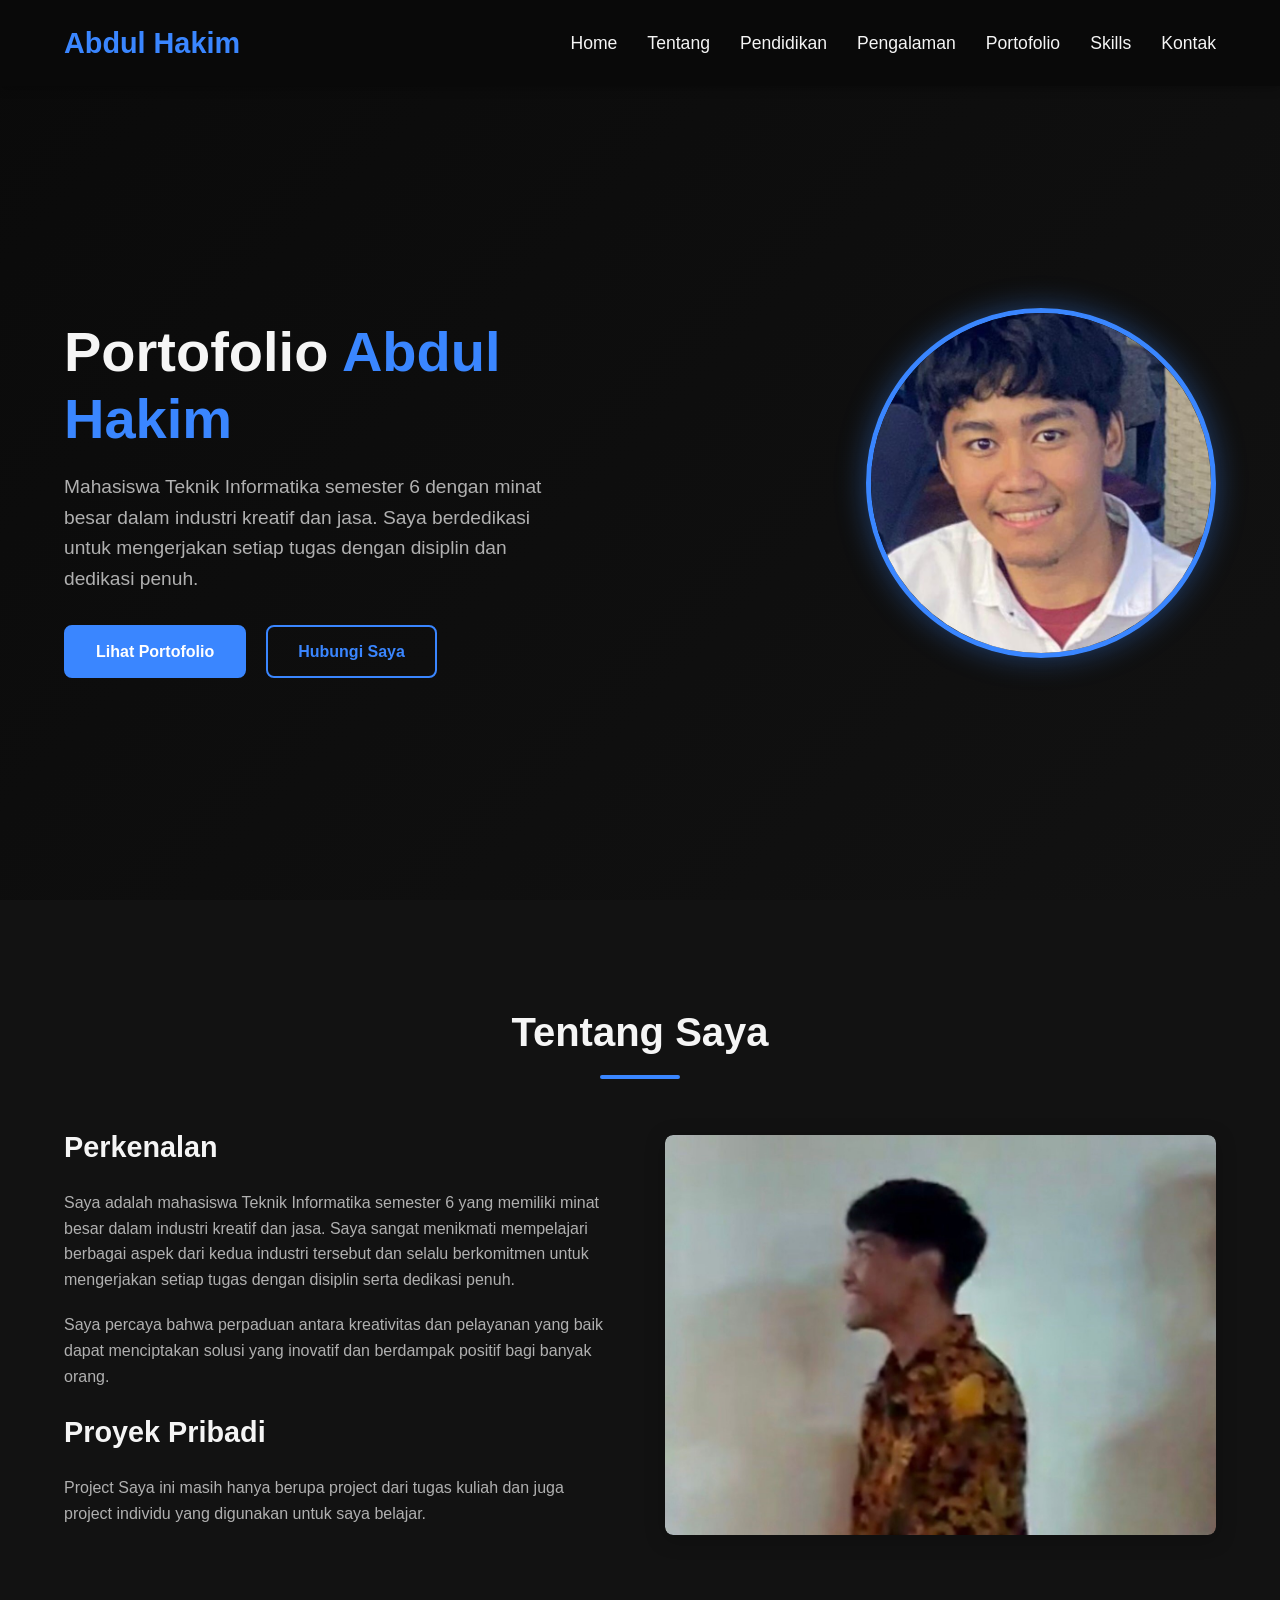
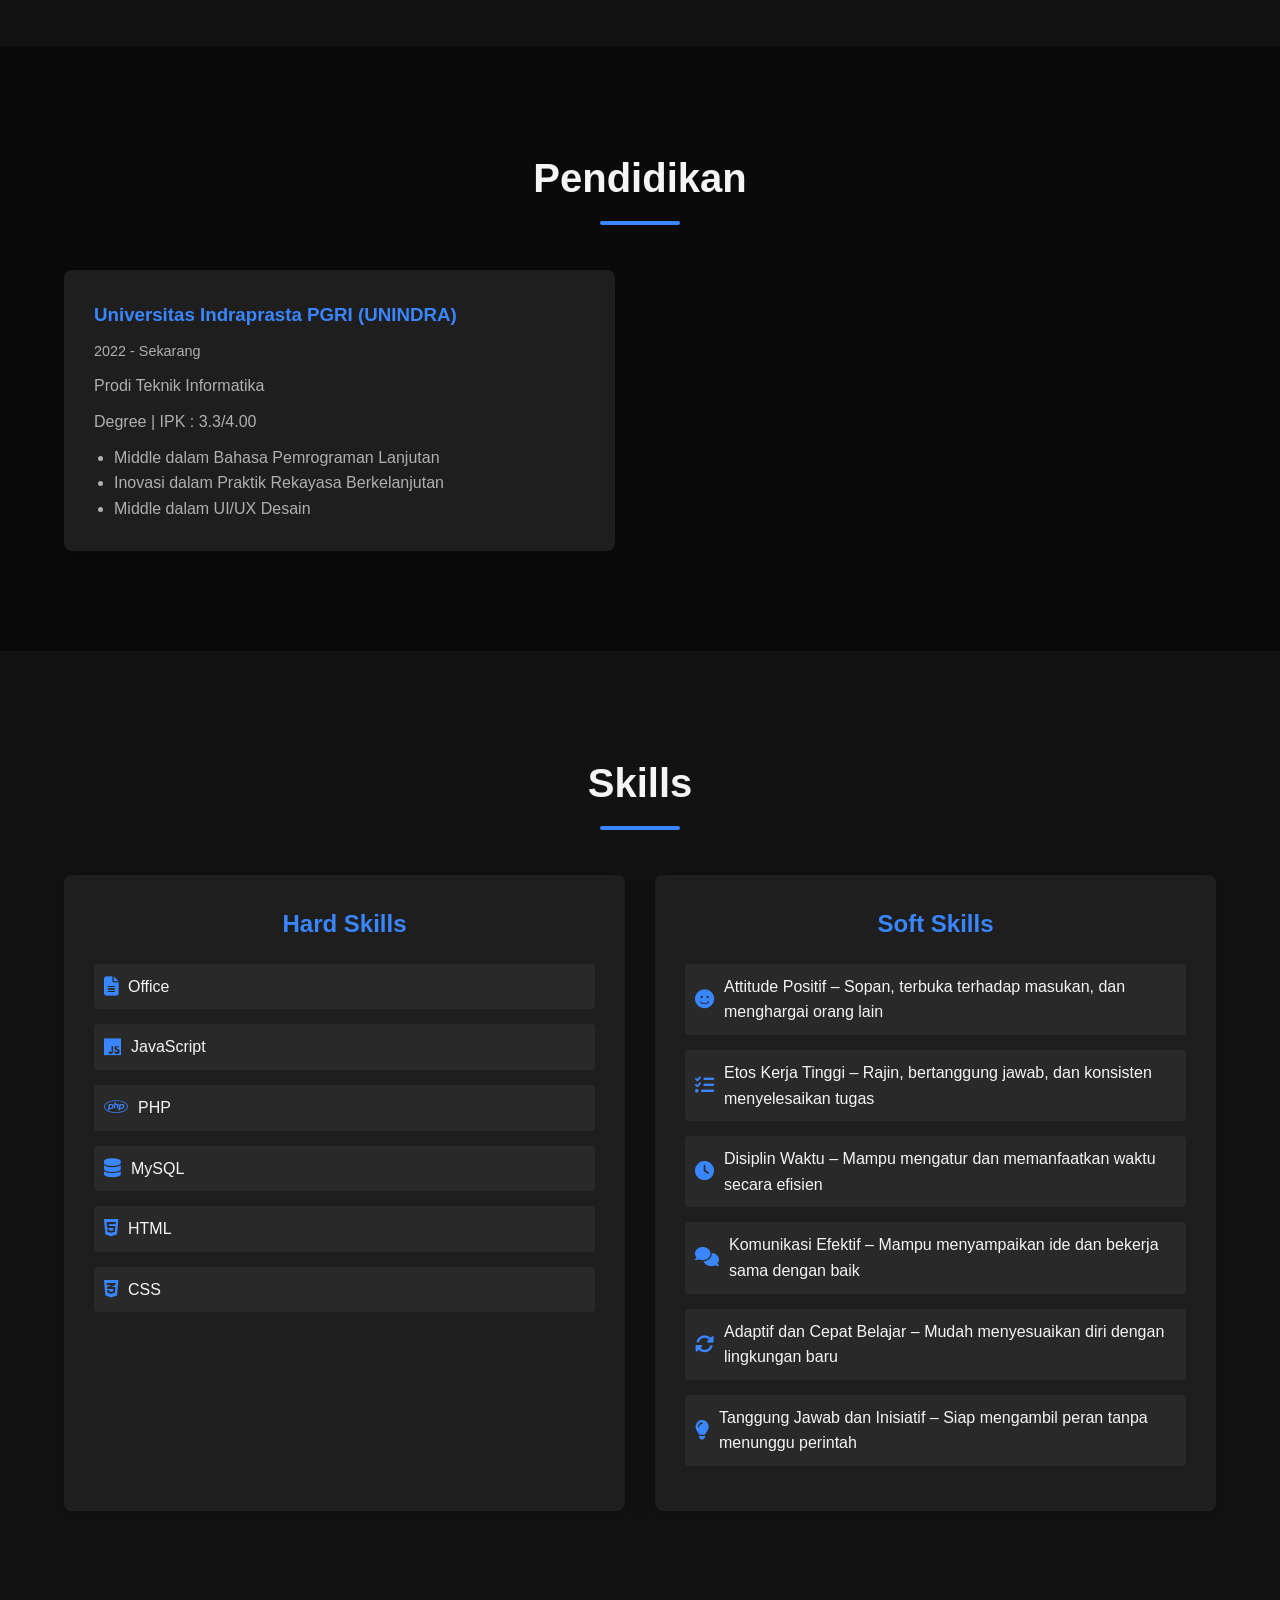
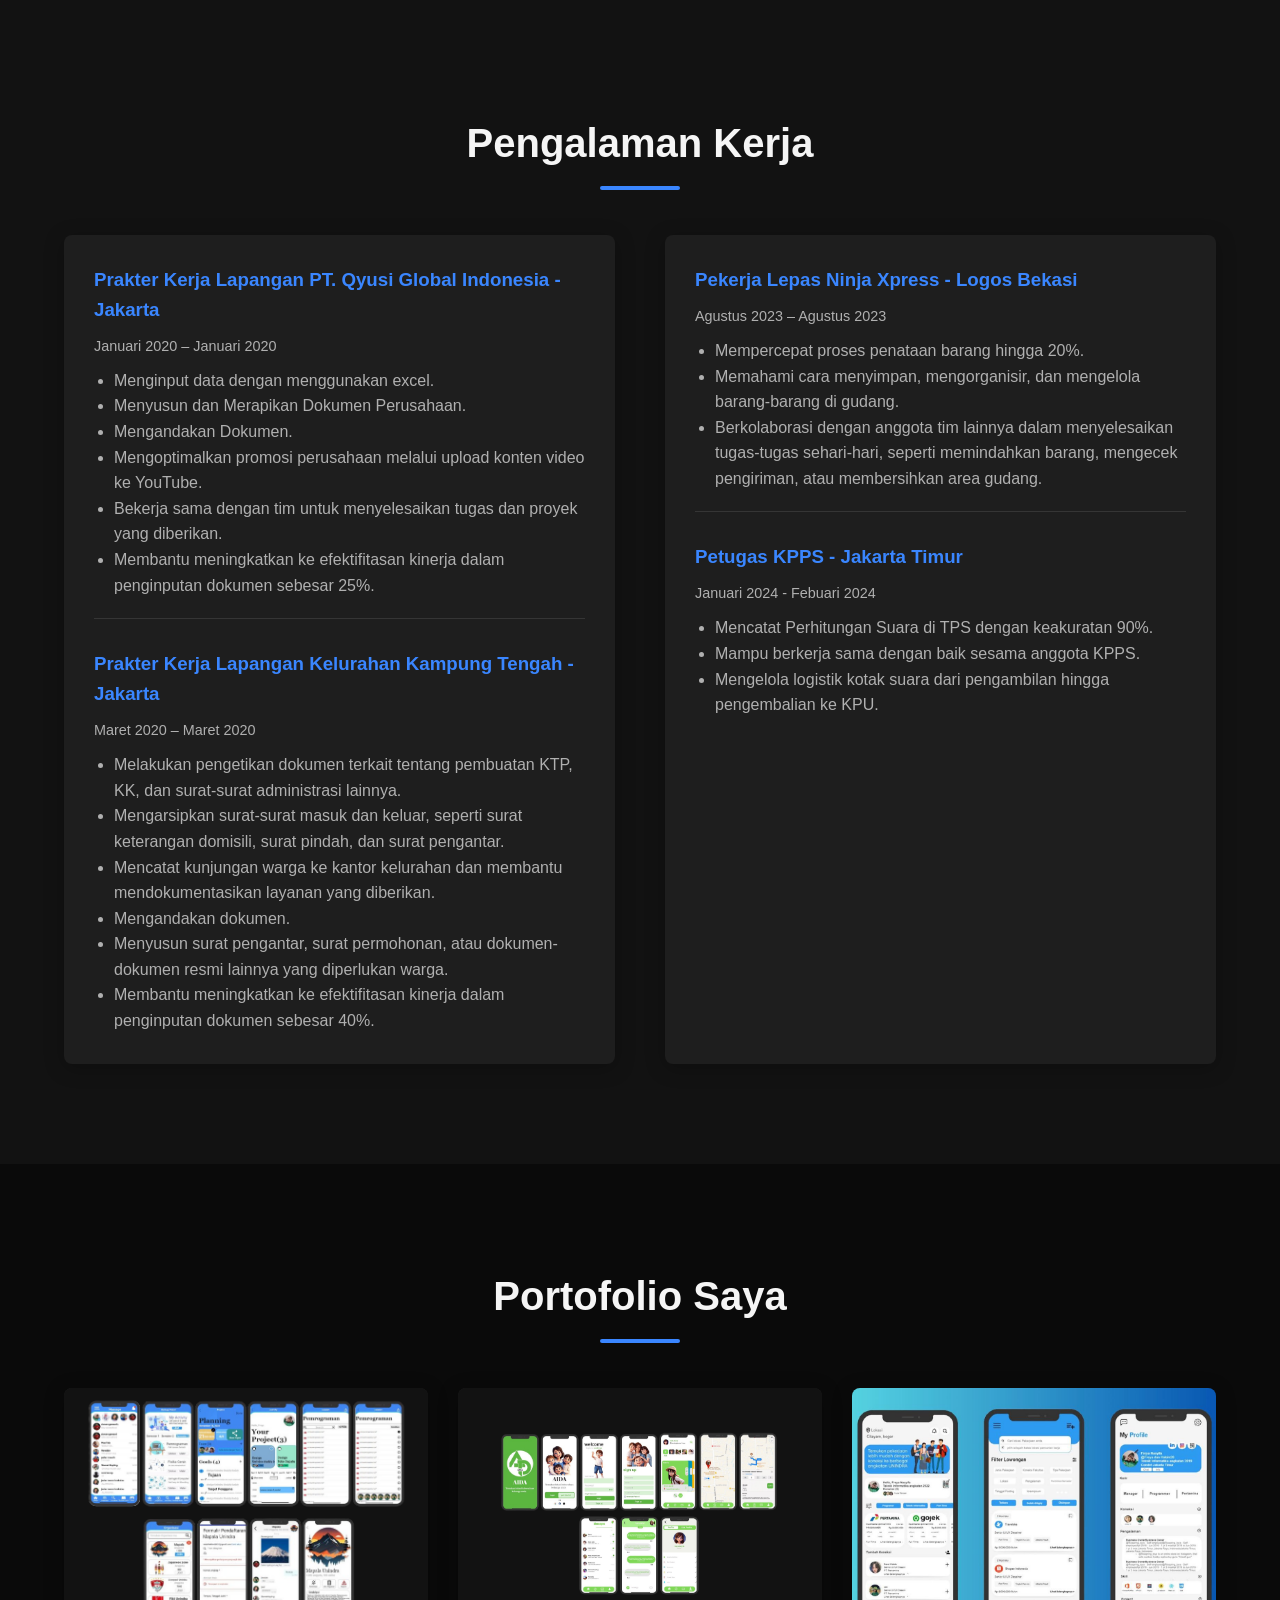
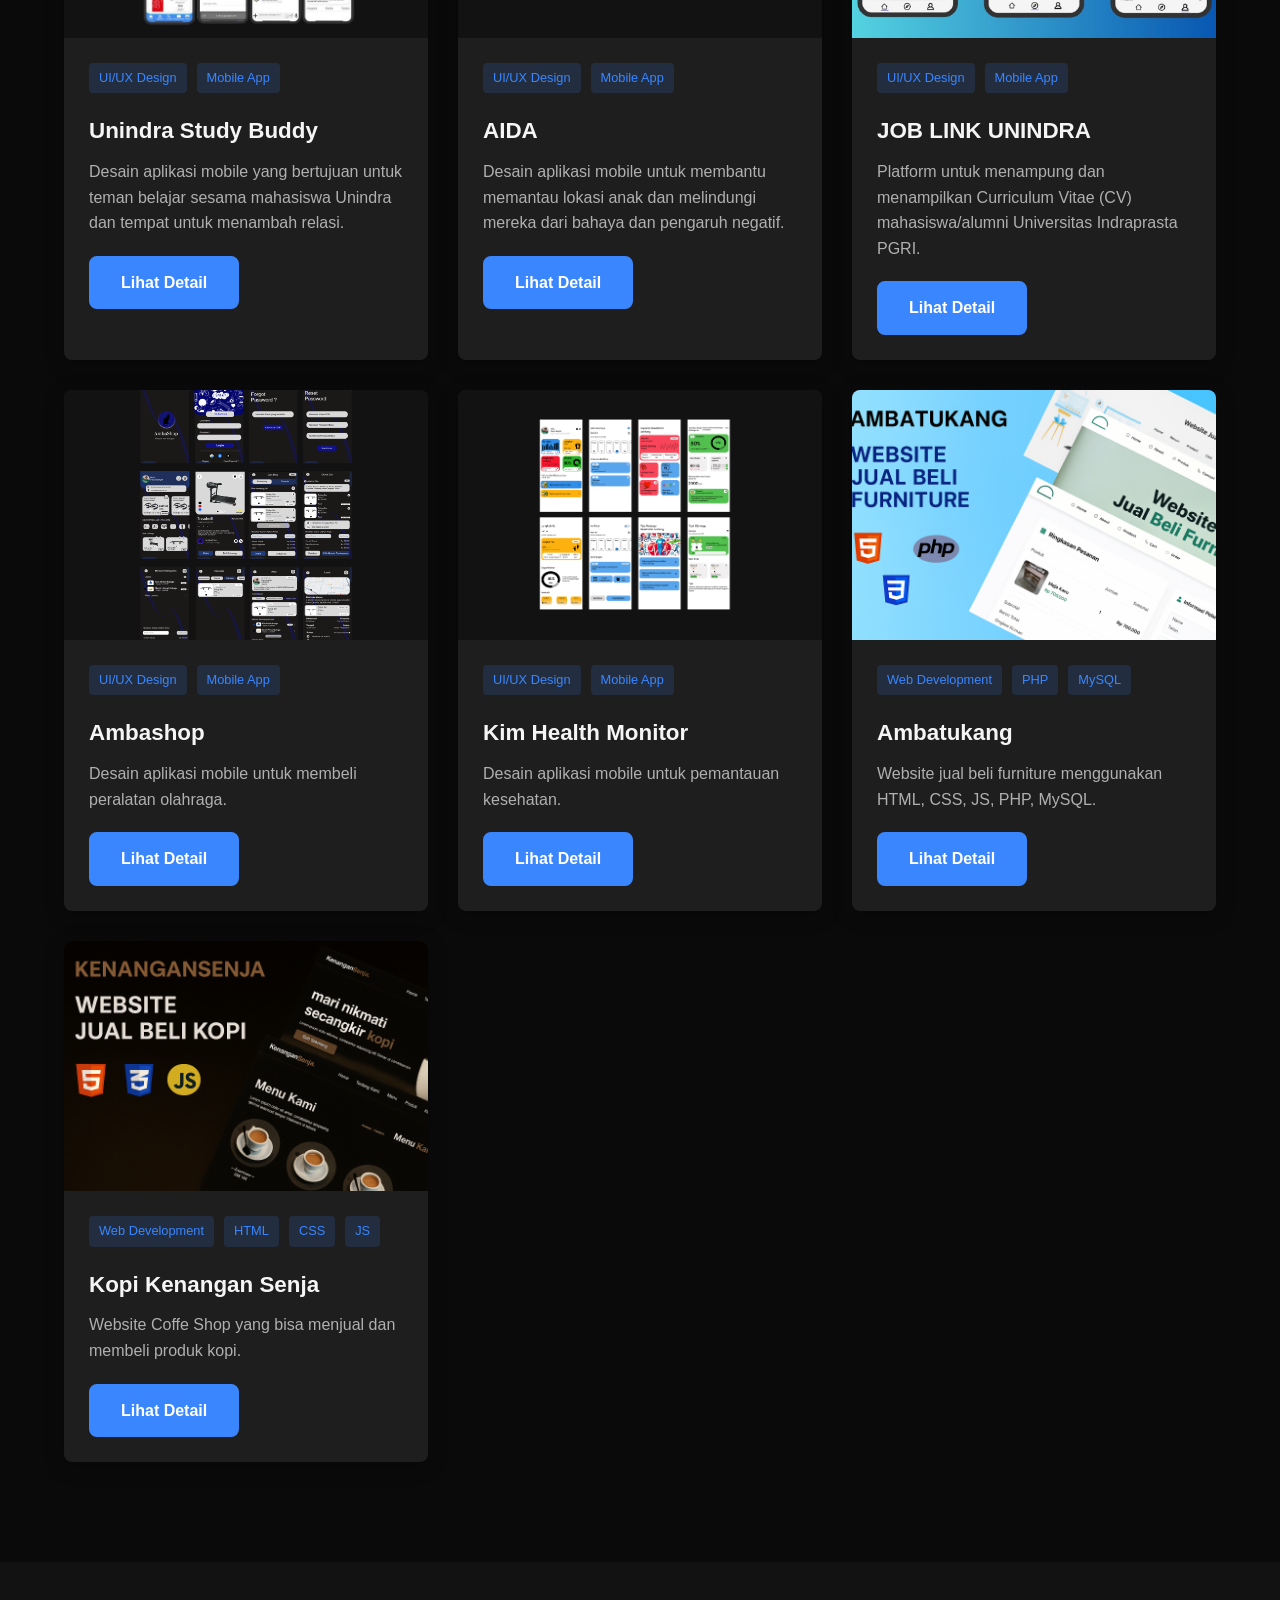
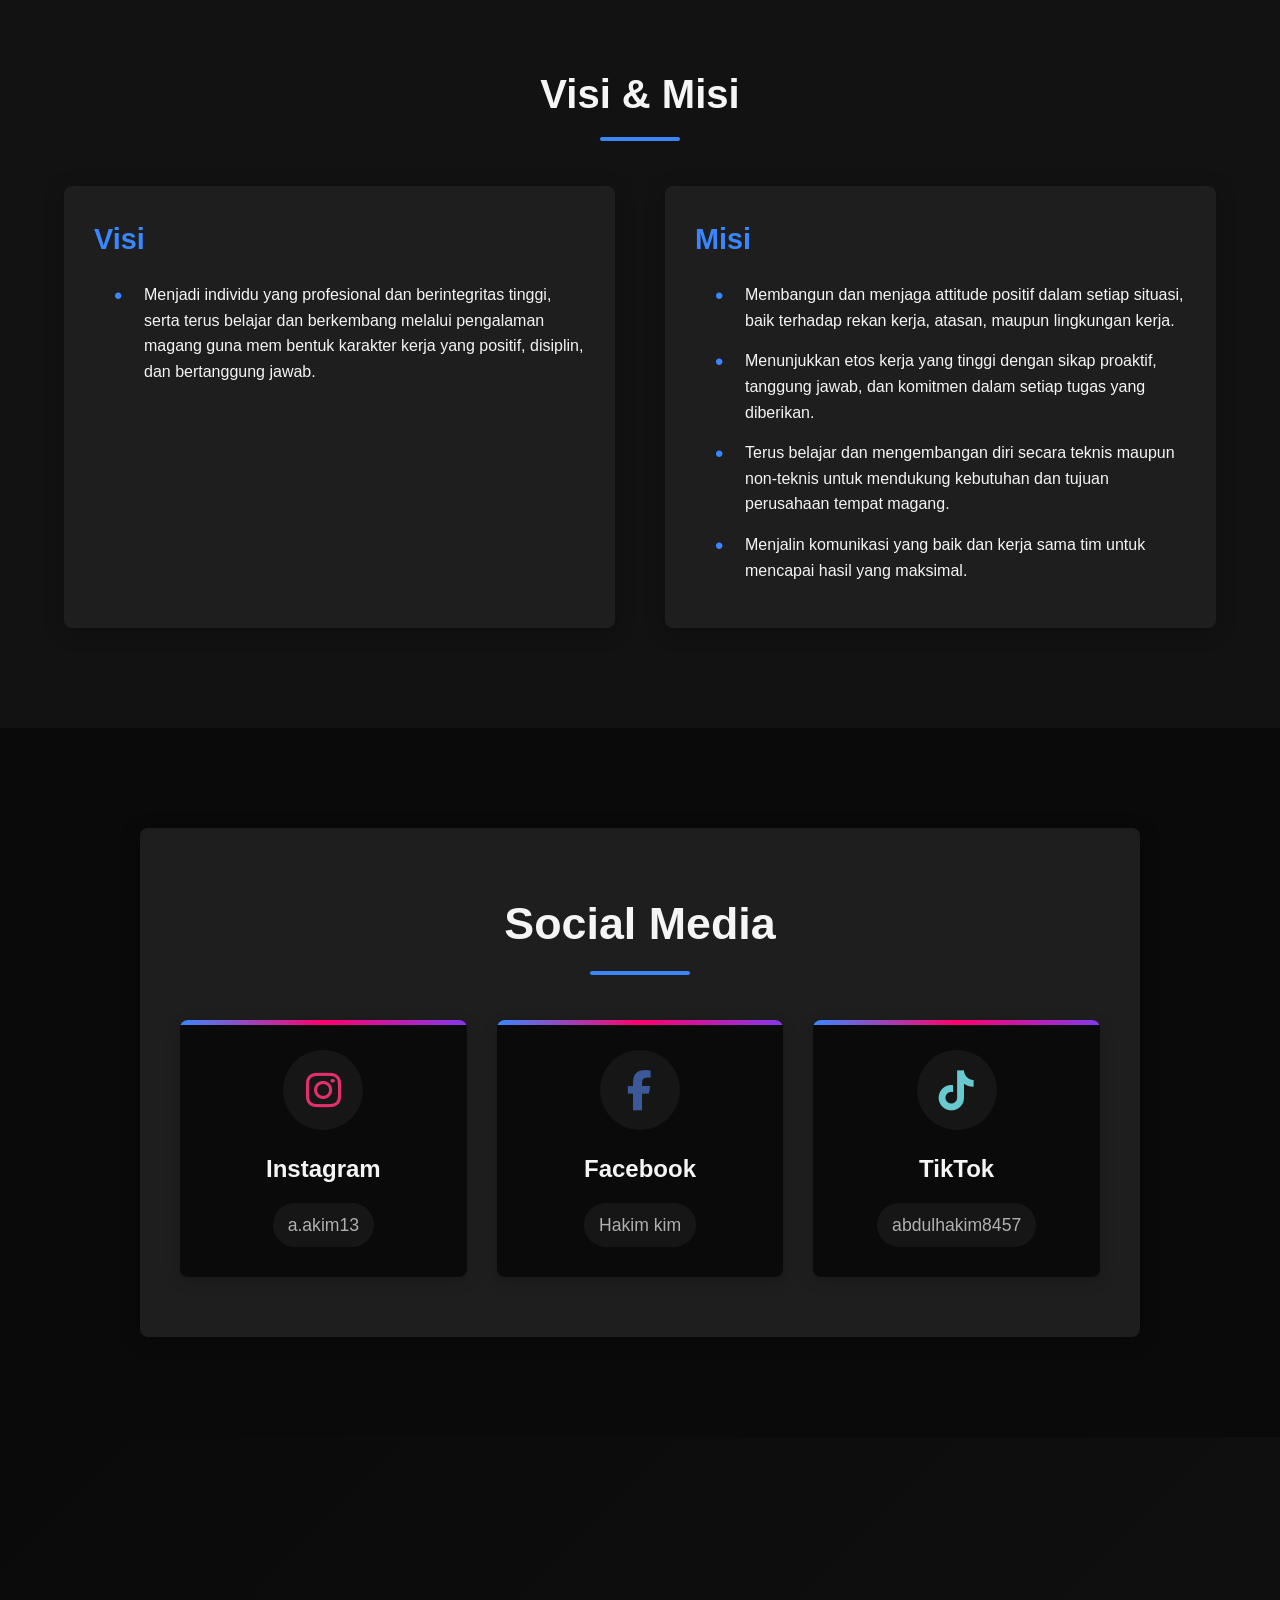
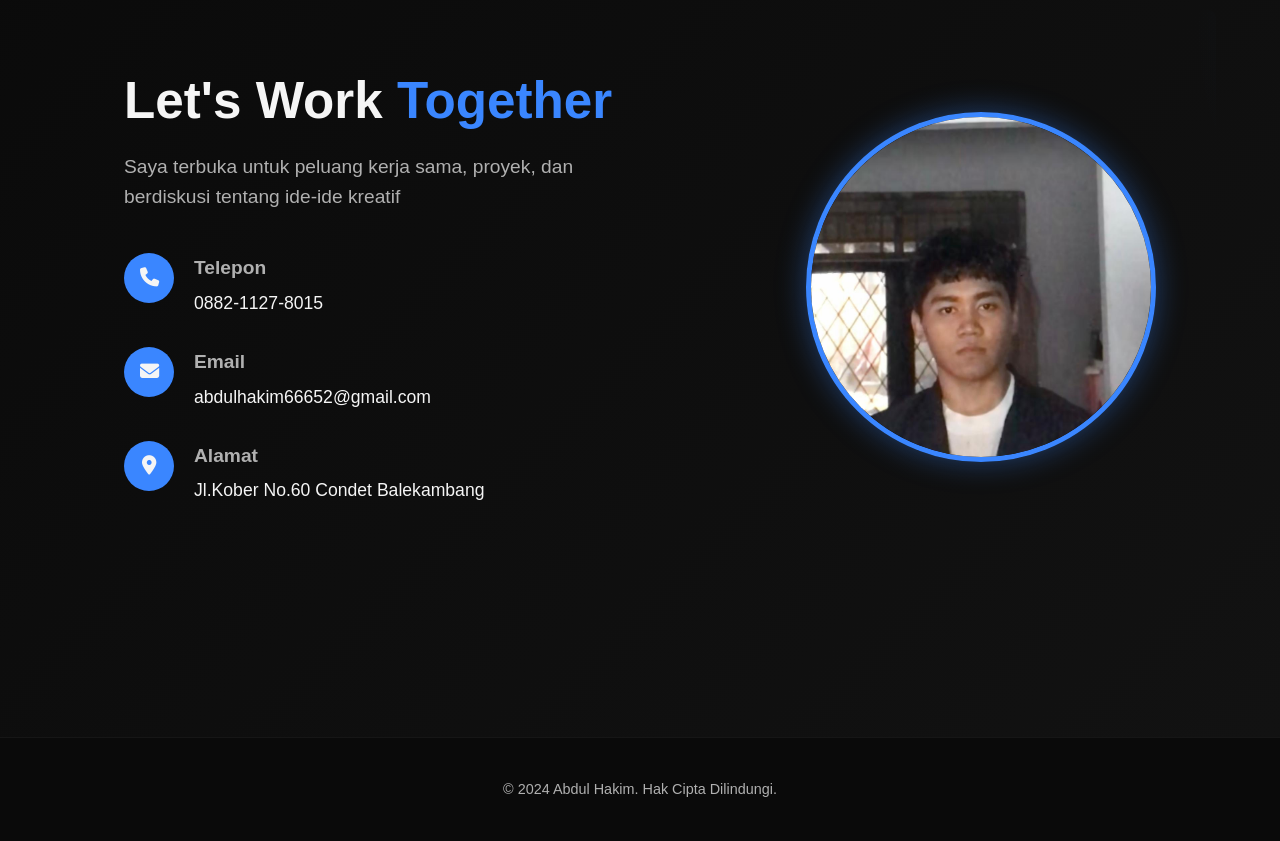
==== index.html @ 04d03389 "Add files via upload" ====
<!DOCTYPE html>
<html lang="id">
<head>
    <meta charset="UTF-8">
    <meta name="viewport" content="width=device-width, initial-scale=1.0">
    <title>Portofolio Abdul Hakim</title>
    <link rel="stylesheet" href="https://cdnjs.cloudflare.com/ajax/libs/font-awesome/6.4.0/css/all.min.css">
    <link rel="stylesheet" href="style.css">
</head>
<body>
    <!-- Header -->
    <header>
        <a href="#" class="logo">Abdul Hakim</a>
        <button class="mobile-menu-btn">
            <i class="fas fa-bars"></i>
        </button>
        <nav>
            <ul>
                <li><a href="#home">Home</a></li>
                <li><a href="#about">Tentang</a></li>
                <li><a href="#education">Pendidikan</a></li>
                <li><a href="#experience">Pengalaman</a></li>
                <li><a href="#portfolio">Portofolio</a></li>
                <li><a href="#skills">Skills</a></li>
                <li><a href="#kontak">Kontak</a></li>
            </ul>
        </nav>
    </header>
<!-- selesai header -->

    <!-- Hero Section -->
    <section id="home" class="hero">
        <div class="hero-content">
            <div class="hero-text">
                <h1 class="fade-in">Portofolio <span>Abdul Hakim</span></h1>
                <p class="fade-in delay-1">Mahasiswa Teknik Informatika semester 6 dengan minat besar dalam industri kreatif dan jasa. Saya berdedikasi untuk mengerjakan setiap tugas dengan disiplin dan dedikasi penuh.</p>
                <div class="hero-buttons fade-in delay-2">
                    <a href="#portfolio" class="btn">Lihat Portofolio</a>
                    <a href="#contact" class="btn btn-outline">Hubungi Saya</a>
                </div>
            </div>
            <div class="fade-in delay-1 profile-image-container">
                <div class="profile-image">
                    <img src="images/hakim.jpeg" alt="Abdul Hakim">
                </div>
            </div>
        </div>
    </section>

    <!-- About Section -->
   <section id="about" class="section">
        <div class="section-title">
            <h2>Tentang Saya</h2>
        </div>
        <div class="about-content">
            <div class="about-text">
                <h3>Perkenalan</h3>
                <p>Saya adalah mahasiswa Teknik Informatika semester 6 yang memiliki minat besar dalam industri kreatif dan jasa. Saya sangat menikmati mempelajari berbagai aspek dari kedua industri tersebut dan selalu berkomitmen untuk mengerjakan setiap tugas dengan disiplin serta dedikasi penuh.</p>
                <p>Saya percaya bahwa perpaduan antara kreativitas dan pelayanan yang baik dapat menciptakan solusi yang inovatif dan berdampak positif bagi banyak orang.</p>
                
                <h3>Proyek Pribadi</h3>
                <p>Project Saya ini masih hanya berupa project dari tugas kuliah dan juga project individu yang digunakan untuk saya belajar.</p>
            </div>
            
            
            <div class="about-image fade-in">
                <div style="width:100%; height:100%; display:flex; align-items:center; justify-content:center; border-radius:var(--border-radius); overflow:hidden;">
                    <img src="images/hakim2.jpeg" alt="Abdul Hakim" style="width:100%; height:100%; object-fit:cover;">
                </div>
            </div>
        </div>
    </section>

    <!-- Education Section -->
    <section id="education" class="section portfolio">
        <div class="section-title">
            <h2>Pendidikan</h2>
        </div>
        <div class="timeline-container">
            <div class="timeline-section">
                <div class="timeline-item">
                    <h3>Universitas Indraprasta PGRI (UNINDRA)</h3>
                    <div class="date">2022 - Sekarang</div>
                    <p>Prodi Teknik Informatika</p>
                    <p>Degree | IPK : 3.3/4.00</p>
                    <ul style="padding-left: 20px; margin-top: 10px; color: var(--text-secondary);">
                        <li>Middle dalam Bahasa Pemrograman Lanjutan</li>
                        <li>Inovasi dalam Praktik Rekayasa Berkelanjutan</li>
                        <li>Middle dalam UI/UX Desain</li>
                    </ul>
                </div>
            </div>
        </div>
    </section>

    <!--- skill taruh di sini-->
    <!-- Skills Section -->
    <section id="skills" class="section">
        <div class="section-title">
            <h2>Skills</h2>
        </div>
        <div class="skills-container">
            <div class="skills-card">
                <h3>Hard Skills</h3>
                <ul class="skills-list">
                    <li><i class="fas fa-file-alt"></i> Office</li>
                    <li><i class="fab fa-js"></i> JavaScript</li>
                    <li><i class="fab fa-php"></i> PHP</li>
                    <li><i class="fas fa-database"></i> MySQL</li>
                    <li><i class="fab fa-html5"></i> HTML</li>
                    <li><i class="fab fa-css3-alt"></i> CSS</li>
                </ul>
            </div>
            
            <div class="skills-card">
                <h3>Soft Skills</h3>
                <ul class="skills-list">
                    <li><i class="fas fa-smile"></i> Attitude Positif – Sopan, terbuka terhadap masukan, dan menghargai orang lain</li>
                    <li><i class="fas fa-tasks"></i> Etos Kerja Tinggi – Rajin, bertanggung jawab, dan konsisten menyelesaikan tugas</li>
                    <li><i class="fas fa-clock"></i> Disiplin Waktu – Mampu mengatur dan memanfaatkan waktu secara efisien</li>
                    <li><i class="fas fa-comments"></i> Komunikasi Efektif – Mampu menyampaikan ide dan bekerja sama dengan baik</li>
                    <li><i class="fas fa-sync-alt"></i> Adaptif dan Cepat Belajar – Mudah menyesuaikan diri dengan lingkungan baru</li>
                    <li><i class="fas fa-lightbulb"></i> Tanggung Jawab dan Inisiatif – Siap mengambil peran tanpa menunggu perintah</li>
                </ul>
            </div>
        </div>
    </section>


    <!-- Experience Section -->
    <section id="experience" class="section">
        <div class="section-title">
            <h2>Pengalaman Kerja</h2>
        </div>
        <div class="timeline-container">
            <div class="timeline-section">
                <div class="timeline-item">
                    <h3>Prakter Kerja Lapangan PT. Qyusi Global Indonesia - Jakarta</h3>
                    <div class="date">Januari 2020 – Januari 2020</div>
                    <ul style="padding-left: 20px; margin-top: 10px; color: var(--text-secondary);">
                        <li>Menginput data dengan menggunakan excel.</li>
                        <li>Menyusun dan Merapikan Dokumen Perusahaan.</li>
                        <li>Mengandakan Dokumen.</li>
                        <li>Mengoptimalkan promosi perusahaan melalui upload konten video ke YouTube.</li>
                        <li>Bekerja sama dengan tim untuk menyelesaikan tugas dan proyek yang diberikan.</li>
                        <li>Membantu meningkatkan ke efektifitasan kinerja dalam penginputan dokumen sebesar 25%.</li>
                    </ul>
                </div>
                
                <div class="timeline-item">
                    <h3> Prakter Kerja Lapangan Kelurahan Kampung Tengah - Jakarta </h3>
                     <div class="date">Maret 2020 – Maret 2020</div>
                    <ul style="padding-left: 20px; margin-top: 10px; color: var(--text-secondary);">
                        <li>Melakukan pengetikan dokumen terkait tentang pembuatan  KTP, KK, dan surat-surat administrasi lainnya.</li>
                        <li>Mengarsipkan surat-surat masuk dan keluar, seperti surat keterangan domisili, surat pindah, dan surat pengantar.</li>
                        <li>Mencatat kunjungan warga ke kantor kelurahan dan membantu mendokumentasikan layanan yang diberikan.</li>
                        <li>Mengandakan dokumen.</li>
                        <li>Menyusun surat pengantar, surat permohonan, atau dokumen-dokumen resmi lainnya yang diperlukan warga.</li>
                        <li>Membantu meningkatkan ke efektifitasan kinerja dalam penginputan dokumen sebesar 40%.</li>
                    </ul>
                </div>
            </div>
            
            <div class="timeline-section">
                <div class="timeline-item">
                    <h3> Pekerja Lepas Ninja Xpress - Logos Bekasi</h3>
                     <div class="date">Agustus 2023 – Agustus 2023</div>
                    <ul style="padding-left: 20px; margin-top: 10px; color: var(--text-secondary);">
                        <li>Mempercepat proses penataan barang hingga 20%.</li>
                        <li>Memahami cara menyimpan, mengorganisir, dan mengelola barang-barang di gudang.</li>
                        <li>Berkolaborasi dengan anggota tim lainnya dalam menyelesaikan tugas-tugas sehari-hari, seperti memindahkan barang, mengecek pengiriman, atau membersihkan area gudang.</li>
                    </ul>
                </div>
                
                <div class="timeline-item">
                    <h3> Petugas KPPS - Jakarta Timur</h3>
                     <div class="date">Januari 2024 - Febuari 2024</div>
                    <ul style="padding-left: 20px; margin-top: 10px; color: var(--text-secondary);">
                        <li>Mencatat Perhitungan Suara di TPS dengan keakuratan 90%.</li>
                        <li>Mampu berkerja sama dengan baik sesama anggota KPPS.</li>
                        <li>Mengelola logistik kotak suara dari pengambilan hingga pengembalian ke KPU.</li>
                    </ul>
                </div>
            </div>
        </div>
    </section>

    <!-- Portfolio Section -->
    <section id="portfolio" class="section portfolio">
        <div class="section-title">
            <h2>Portofolio Saya</h2>
        </div>
        <div class="portfolio-grid">
            <!-- Project 1 -->
            <div class="portfolio-item fade-in">
                <div class="portfolio-img">
                    <img src="images/project1.png">
                </div>
                <div class="portfolio-info">
                    <div class="portfolio-tags">
                        <span class="portfolio-tag">UI/UX Design</span>
                        <span class="portfolio-tag">Mobile App</span>
                    </div>
                    <h3>Unindra Study Buddy</h3>
                    <p>Desain aplikasi mobile yang bertujuan untuk teman belajar sesama mahasiswa Unindra dan tempat untuk menambah relasi.</p>
                    <a href="https://www.figma.com/community/file/1524689240361311046" class="btn">Lihat Detail</a>
                </div>
            </div>
            
            <!-- Project 2 -->
            <div class="portfolio-item fade-in delay-1">
                <div class="portfolio-img">
                    <img src="images/project2.png" alt="AIDA">
                </div>
                <div class="portfolio-info">
                    <div class="portfolio-tags">
                        <span class="portfolio-tag">UI/UX Design</span>
                        <span class="portfolio-tag">Mobile App</span>
                    </div>
                    <h3>AIDA</h3>
                    <p>Desain aplikasi mobile untuk membantu memantau lokasi anak dan melindungi mereka dari bahaya dan pengaruh negatif.</p>
                    <a href="https://www.figma.com/community/file/1524690779998466888" class="btn">Lihat Detail</a>
                </div>
            </div>
            
            <!-- Project 3 -->
            <div class="portfolio-item fade-in delay-2">
                <div class="portfolio-img">
                    <img src="images/project3.jpeg" alt="JOB LINK UNINDRA">
                </div>
                <div class="portfolio-info">
                    <div class="portfolio-tags">
                        <span class="portfolio-tag">UI/UX Design</span>
                        <span class="portfolio-tag">Mobile App</span>
                    </div>
                    <h3>JOB LINK UNINDRA</h3>
                    <p>Platform untuk menampung dan menampilkan Curriculum Vitae (CV) mahasiswa/alumni Universitas Indraprasta PGRI.</p>
                    <a href="https://www.figma.com/community/file/1524691761623259977" class="btn">Lihat Detail</a>
                </div>
            </div>
            
            <!-- Project 4 -->
            <div class="portfolio-item fade-in delay-1">
                <div class="portfolio-img">
                    <img src="images/project4.png" alt="Ambashop">
                </div>
                <div class="portfolio-info">
                    <div class="portfolio-tags">
                        <span class="portfolio-tag">UI/UX Design</span>
                        <span class="portfolio-tag">Mobile App</span>
                    </div>
                    <h3>Ambashop</h3>
                    <p>Desain aplikasi mobile untuk membeli peralatan olahraga.</p>
                    <a href="https://www.figma.com/community/file/1524668187661730616" class="btn">Lihat Detail</a>
                </div>
            </div>
            
            <!-- Project 5 -->
            <div class="portfolio-item fade-in delay-2">
                <div class="portfolio-img">
                    <img src="images/project5.png">
                </div>
                <div class="portfolio-info">
                    <div class="portfolio-tags">
                        <span class="portfolio-tag">UI/UX Design</span>
                        <span class="portfolio-tag">Mobile App</span>
                    </div>
                    <h3>Kim Health Monitor</h3>
                    <p>Desain aplikasi mobile untuk pemantauan kesehatan.</p>
                    <a href="https://www.figma.com/community/file/1524684295529186112" class="btn">Lihat Detail</a>
                </div>
            </div>
            
            <!-- Project 6 -->
            <div class="portfolio-item fade-in delay-3">
                <div class="portfolio-img">
                    <img src="images/project6.png" alt="Ambatukang">
                </div>
                <div class="portfolio-info">
                    <div class="portfolio-tags">
                        <span class="portfolio-tag">Web Development</span>
                        <span class="portfolio-tag">PHP</span>
                        <span class="portfolio-tag">MySQL</span>
                    </div>
                    <h3>Ambatukang</h3>
                    <p>Website jual beli furniture menggunakan HTML, CSS, JS, PHP, MySQL.</p>
                    <a href="https://github.com/akimmm45/belajarphp_websitefurniture-" class="btn">Lihat Detail</a>
                </div>
            </div>
            
            <!-- Project 7 -->
            <div class="portfolio-item fade-in delay-1">
                <div class="portfolio-img">
                    <img src="images/project7.png" alt="Kopi Kenangan Senja">
                </div>
                <div class="portfolio-info">
                    <div class="portfolio-tags">
                        <span class="portfolio-tag">Web Development</span>
                        <span class="portfolio-tag">HTML</span>
                        <span class="portfolio-tag">CSS</span>
                        <span class="portfolio-tag">JS</span>
                    </div>
                    <h3>Kopi Kenangan Senja</h3>
                    <p>Website Coffe Shop yang bisa menjual dan membeli produk kopi.</p>
                    <a href="https://github.com/akimmm45/Project-Belajar-Kopi-WPU" class="btn">Lihat Detail</a>
                </div>
            </div>
        </div>
    </section>

    <!-- Vision & Mission Section -->
    <section class="section">
        <div class="section-title">
            <h2>Visi & Misi</h2>
        </div>
        <div class="vm-container">
            <div class="vm-card">
                <h3>Visi</h3>
                <ul>
                    <li>Menjadi individu yang profesional dan berintegritas tinggi, serta terus belajar dan berkembang melalui pengalaman magang guna mem bentuk karakter kerja yang positif, disiplin, dan bertanggung jawab.</li>
                </ul>
            </div>
            
            <div class="vm-card">
                <h3>Misi</h3>
                <ul>
                    <li>Membangun dan menjaga attitude positif dalam setiap situasi, baik terhadap rekan kerja, atasan, maupun lingkungan kerja.</li>
                    <li>Menunjukkan etos kerja yang tinggi dengan sikap proaktif, tanggung jawab, dan komitmen dalam setiap tugas yang diberikan.</li>
                    <li>Terus belajar dan mengembangan diri secara teknis maupun non-teknis untuk mendukung kebutuhan dan tujuan perusahaan tempat magang.</li>
                    <li>Menjalin komunikasi yang baik dan kerja sama tim untuk mencapai hasil yang maksimal.</li>
                </ul>
            </div>
        </div>
    </section>

    <!-- Social Media Section --->
    <section id="social" class="social-section">
        <div class="social-container">
            <div class="social-header fade-in">
                <h1>Social Media</h1>
            </div>
            
            <div class="social-grid">
                <!-- Instagram -->
                <div class="social-card instagram fade-in">
                    <div class="social-icon">
                        <i class="fab fa-instagram"></i>
                    </div>
                    <div class="social-info">
                        <h3>Instagram</h3>
                        <p>a.akim13</p>
                    </div>
                </div>
                
                <!-- Facebook -->
                <div class="social-card facebook fade-in delay-1">
                    <div class="social-icon">
                        <i class="fab fa-facebook-f"></i>
                    </div>
                    <div class="social-info">
                        <h3>Facebook</h3>
                        <p>Hakim kim</p>
                    </div>
                </div>
                
                <!-- TikTok -->
                <div class="social-card tiktok fade-in delay-3">
                    <div class="social-icon">
                        <i class="fab fa-tiktok"></i>
                    </div>
                    <div class="social-info">
                        <h3>TikTok</h3>
                        <p>abdulhakim8457</p>
                    </div>
                </div>
            </div>
        </div>
    </section>

    <!-- Let's Work Together Section --->
    <section id="kontak" class="work-section">
        <div class="work-container">
            <div class="work-content fade-in">
                <div class="work-header">
                    <h1>Let's Work <span>Together</span></h1>
                    <p>Saya terbuka untuk peluang kerja sama, proyek, dan berdiskusi tentang ide-ide kreatif</p>
                </div>
                
                <div class="work-info">
                    <div class="work-item fade-in delay-1">
                        <div class="work-icon">
                            <i class="fas fa-phone"></i>
                        </div>
                        <div class="work-text">
                            <h4>Telepon</h4>
                            <a href="tel:088211278015">0882-1127-8015</a>
                        </div>
                    </div>
                    
                    <div class="work-item fade-in delay-2">
                        <div class="work-icon">
                            <i class="fas fa-envelope"></i>
                        </div>
                        <div class="work-text">
                            <h4>Email</h4>
                            <a href="mailto:abdulhakim66652@gmail.com">abdulhakim66652@gmail.com</a>
                        </div>
                    </div>
                    
                    <div class="work-item fade-in delay-3">
                        <div class="work-icon">
                            <i class="fas fa-map-marker-alt"></i>
                        </div>
                        <div class="work-text">
                            <h4>Alamat</h4>
                            <p>Jl.Kober No.60 Condet Balekambang</p>
                        </div>
                    </div>
                </div>
            </div>
            
            <div class="work-profile fade-in delay-1">
                <div class="work-profile-image">
                    <img src="images/hakim3.jpeg" alt="Abdul Hakim">
                </div>
            </div>
        </div>
    </section>
    <!-- Footer -->
    <footer>
        <p class="copyright">© 2024 Abdul Hakim. Hak Cipta Dilindungi.</p>
    </footer>
    <script src="main.js"></script>
</body>
</html>
---- style.css ----
* {
            margin: 0;
            padding: 0;
            box-sizing: border-box;
            font-family: 'Segoe UI', Tahoma, Geneva, Verdana, sans-serif;
        }
        
        :root {
            --dark-bg: #121212;
            --darker-bg: #0a0a0a;
            --card-bg: #1e1e1e;
            --accent: #3a86ff;
            --accent-hover: #2a75e8;
            --text: #f5f5f5;
            --text-secondary: #b0b0b0;
            --transition: all 0.3s ease;
            --border-radius: 8px;
            --box-shadow: 0 4px 20px rgba(0, 0, 0, 0.25);
        }
        
        body {
            background-color: var(--dark-bg);
            color: var(--text);
            line-height: 1.6;
            overflow-x: hidden;
        }
        
        /* Header & Navigasi */
        header {
            position: fixed;
            top: 0;
            width: 100%;
            padding: 20px 5%;
            background-color: rgba(10, 10, 10, 0.95);
            backdrop-filter: blur(10px);
            z-index: 1000;
            display: flex;
            justify-content: space-between;
            align-items: center;
            box-shadow: 0 2px 10px rgba(0, 0, 0, 0.3);
        }
        
        .logo {
            font-size: 1.8rem;
            font-weight: 700;
            color: var(--accent);
            text-decoration: none;
        }
        
        nav ul {
            display: flex;
            list-style: none;
        }
        
        nav ul li {
            margin-left: 30px;
        }
        
        nav ul li a {
            color: var(--text);
            text-decoration: none;
            font-weight: 500;
            font-size: 1.1rem;
            transition: var(--transition);
            position: relative;
        }
        
        nav ul li a:hover {
            color: var(--accent);
        }
        
        nav ul li a::after {
            content: '';
            position: absolute;
            bottom: -5px;
            left: 0;
            width: 0;
            height: 2px;
            background-color: var(--accent);
            transition: var(--transition);
        }
        
        nav ul li a:hover::after {
            width: 100%;
        }
        
        .mobile-menu-btn {
            display: none;
            background: none;
            border: none;
            color: var(--text);
            font-size: 1.5rem;
            cursor: pointer;
            position: absolute;
            right: 20px;
            top: 50%;
            transform: translateY(-50%);
        }
        
        /* Hero Section */
        .hero {
            min-height: 100vh;
            display: flex;
            align-items: center;
            padding: 0 5%;
            background: linear-gradient(135deg, var(--darker-bg) 0%, var(--dark-bg) 100%);
            position: relative;
            overflow: hidden;
           
        }
        
        .hero::before {
            content: '';
            position: absolute;
            top: -50%;
            right: -50%;
            width: 600px;
            height: 600px;
            background: radial-gradient(circle, rgba(58, 134, 255, 0.15) 0%, transparent 70%);
            z-index: 0;
        }
        
        .hero-content {
            display: flex;
            align-items: center;
            max-width: 1200px;
            width: 100%;
            margin: 0 auto;
            z-index: 1;
            position: relative;
            margin-top: 6rem;
        }
        
        .hero-text {
            flex: 1;
            
        }

        .hero h1 {
            font-size: 3.5rem;
            margin-bottom: 20px;
            line-height: 1.2;
        }
        
        .hero h1 span {
            color: var(--accent);
        }
        
        .hero p {
            font-size: 1.2rem;
            color: var(--text-secondary);
            margin-bottom: 30px;
            max-width: 500px;
        }
        
        .hero-buttons {
            display: flex;
            gap: 20px;
            margin-top: 30px;
        }
        
        .btn {
            display: inline-block;
            padding: 12px 30px;
            background-color: var(--accent);
            color: white;
            text-decoration: none;
            border-radius: var(--border-radius);
            font-weight: 600;
            transition: var(--transition);
            border: 2px solid var(--accent);
        }
        
        .btn:hover {
            background-color: var(--accent-hover);
            transform: translateY(-3px);
            box-shadow: 0 5px 15px rgba(58, 134, 255, 0.3);
        }
        
        .btn-outline {
            background-color: transparent;
            color: var(--accent);
            border: 2px solid var(--accent);
        }
        
        .btn-outline:hover {
            background-color: var(--accent);
            color: white;
        }
        
        /* Profile Image Container */
        .profile-image-container {
            display: flex;
            align-items: center;
            justify-content: flex-end; 
            margin-bottom: 30px;
            flex: 1;
        }

        .profile-image {
            width: 350px; 
            height: 350px;
            border-radius: 50%;
            object-fit: cover;
            border: 5px solid var(--accent);
            box-shadow: 0 0 30px rgba(58, 134, 255, 0.4);
            transition: var(--transition);
            overflow: hidden;
            margin-left: auto; 
        }

        .profile-image:hover {
            transform: scale(1.05);
            box-shadow: 0 0 50px rgba(58, 134, 255, 0.6);
        }

        .profile-image img {
            width: 100%;
            height: 100%;
            object-fit: cover;
        }
        
        /* PERBAIKAN: Work Profile Image */
        .work-profile-image {
            width: 350px; 
            height: 350px;
            border-radius: 50%;
            object-fit: cover;
            border: 5px solid var(--accent);
            box-shadow: 0 0 30px rgba(58, 134, 255, 0.4);
            transition: var(--transition);
            overflow: hidden;
            margin-left: auto; 
        }

        .work-profile-image:hover {
            transform: scale(1.05);
            box-shadow: 0 0 50px rgba(58, 134, 255, 0.6);
        }

        .work-profile-image img {
            width: 100%;
            height: 100%;
            object-fit: cover;
        }
        
        /* Mobile-first approach for reordering */
        @media (max-width: 992px) {
            .hero {
                padding: 40px 5%;
            }
            
            .hero-content {
                flex-direction: column;
                text-align: center;
            }
            
            .profile-image {
                width: 280px;
                height: 280px;
                margin: 0 auto 30px; 
            }
            
            .work-profile-image {
                width: 280px;
                height: 280px;
                margin: 0 auto 30px; 
            }
            
            .hero-text {
                order: 1;
            }
            
            .hero h1 {
                font-size: 2.8rem;
            }
            
            .hero p {
                margin: 0 auto 30px auto;
            }
            
            .hero-buttons {
                justify-content: center;
            }
        }
        
        @media (max-width: 768px) {
            .hero {
                padding: 30px 5%;
            }
            
            .hero h1 {
                font-size: 2.2rem;
            }
            
            .hero p {
                font-size: 1.1rem;
            }
            
            .profile-image {
                width: 240px;
                height: 240px;
            }
            
            .work-profile-image {
                width: 240px;
                height: 240px;
            }

            .hero-buttons {
                flex-direction: column;
                align-items: center;
                gap: 15px;
            }
            
            .btn {
                width: 100%;
                max-width: 250px;
                text-align: center;
            }
        }
        
        @media (max-width: 480px) {
            .hero {
                padding: 20px 5%;
            }
            
            .hero h1 {
                font-size: 2rem;
            }
            
            .hero p {
                font-size: 1rem;
            }
            
            .profile-image {
                width: 180px;
                height: 180px;
                margin-bottom: 20px;
            }
            
            .work-profile-image {
                width: 180px;
                height: 180px;
                margin-bottom: 20px;
            }
            
            .btn {
                padding: 10px 20px;
                font-size: 0.9rem;
            }
        }

        /* About Section - PERBAIKAN UTAMA */
        .section {
            padding: 100px 5%;
        }
        
        .section-title {
            text-align: center;
            margin-bottom: 60px;
            position: relative;
        }
        
        .section-title h2 {
            font-size: 2.5rem;
            display: inline-block;
        }
        
        .section-title h2::after {
            content: '';
            position: absolute;
            bottom: -15px;
            left: 50%;
            transform: translateX(-50%);
            width: 80px;
            height: 4px;
            background-color: var(--accent);
            border-radius: 2px;
        }
        
        .about-content {
            display: grid;
            grid-template-columns: 1fr 1fr;
            gap: 50px;
            align-items: center;
        }
        
        .about-text h3 {
            font-size: 1.8rem;
            margin-bottom: 20px;
        }
        
        .about-text p {
            margin-bottom: 20px;
            color: var(--text-secondary);
        }
        
        .skills {
            display: flex;
            flex-wrap: wrap;
            gap: 15px;
            margin-top: 30px;
        }
        
        .skill-tag {
            background-color: var(--card-bg);
            padding: 8px 15px;
            border-radius: 30px;
            font-size: 0.9rem;
            border: 1px solid rgba(255, 255, 255, 0.1);
        }

        .about-content .about-text {
            order: 1;
        }
        .about-content .about-image {
            order: 2;
        }
        
        .about-image {
            width: 100%;
            height: 400px;
            border-radius: var(--border-radius);
            overflow: hidden;
            box-shadow: var(--box-shadow);
        }

        .about-image img {
            width: 100%;
            height: 100%;
            object-fit: cover;
        }
        
        
        /* Portfolio Section */
        .portfolio {
            background-color: var(--darker-bg);
        }
        
        .portfolio-grid {
            display: grid;
            grid-template-columns: repeat(auto-fill, minmax(350px, 1fr));
            gap: 30px;
        }
        
        .portfolio-item {
            background-color: var(--card-bg);
            border-radius: var(--border-radius);
            overflow: hidden;
            box-shadow: var(--box-shadow);
            transition: var(--transition);
        }
        
        .portfolio-item:hover {
            transform: translateY(-10px);
            box-shadow: 0 15px 30px rgba(0, 0, 0, 0.3);
        }
        
        .portfolio-img {
            height: 250px;
            overflow: hidden;
            display: flex;
            align-items: center;
            justify-content: center;
            position: relative;
        }
        
        .portfolio-img img {
            width: 100%;
            height: 100%;
            object-fit: cover;
            transition: transform 0.5s ease;
        }
        
        .portfolio-item:hover .portfolio-img img {
            transform: scale(1.1);
        }
        
        .portfolio-info {
            padding: 25px;
        }
        
        .portfolio-info h3 {
            font-size: 1.4rem;
            margin-bottom: 10px;
        }
        
        .portfolio-info p {
            color: var(--text-secondary);
            margin-bottom: 20px;
        }
        
        .portfolio-tags {
            display: flex;
            flex-wrap: wrap;
            gap: 10px;
            margin-bottom: 20px;
        }
        
        .portfolio-tag {
            background-color: rgba(58, 134, 255, 0.15);
            color: var(--accent);
            padding: 5px 10px;
            border-radius: 4px;
            font-size: 0.8rem;
        }
        
        /* Education & Experience */
        .timeline-container {
            display: grid;
            grid-template-columns: 1fr 1fr;
            gap: 50px;
        }
        
        .timeline-section {
            background-color: var(--card-bg);
            padding: 30px;
            border-radius: var(--border-radius);
            box-shadow: var(--box-shadow);
        }
        
        .timeline-item {
            margin-bottom: 30px;
            padding-bottom: 20px;
            border-bottom: 1px solid rgba(255, 255, 255, 0.1);
        }
        
        .timeline-item:last-child {
            border-bottom: none;
            margin-bottom: 0;
            padding-bottom: 0;
        }
        
        .timeline-item h3 {
            color: var(--accent);
            margin-bottom: 10px;
        }
        
        .timeline-item .date {
            color: var(--text-secondary);
            font-size: 0.9rem;
            margin-bottom: 10px;
        }
        
        .timeline-item p {
            color: var(--text-secondary);
            margin-bottom: 10px;
        }
        
        /* Skills Section */
        .skills-container {
            display: grid;
            grid-template-columns: 1fr 1fr;
            gap: 30px;
        }
        
        .skills-card {
            background-color: var(--card-bg);
            padding: 30px;
            border-radius: var(--border-radius);
            box-shadow: var(--box-shadow);
        }
        
        .skills-card h3 {
            margin-bottom: 20px;
            color: var(--accent);
            font-size: 1.5rem;
            text-align: center;
        }
        
        .skills-list {
            list-style-type: none;
        }
        
        .skills-list li {
            margin-bottom: 15px;
            padding: 10px;
            background-color: rgba(255, 255, 255, 0.05);
            border-radius: 4px;
            display: flex;
            align-items: center;
        }
        
        .skills-list li i {
            color: var(--accent);
            margin-right: 10px;
            font-size: 1.2rem;
        }
        
        /* Vision & Mission */
        .vision-mission {
            background-color: var(--darker-bg); 
            padding: 60px 5%;
            border-radius: var(--border-radius);
        }
        
        .vm-container {
            display: grid;
            grid-template-columns: 1fr 1fr;
            gap: 50px;
        }
        
        .vm-card {
            background-color: var(--card-bg);
            padding: 30px;
            border-radius: var(--border-radius);
            box-shadow: var(--box-shadow);
        }
        
        .vm-card h3 {
            color: var(--accent);
            margin-bottom: 20px;
            font-size: 1.8rem;
        }
        
        .vm-card ul {
            list-style-type: none;
            padding-left: 20px;
        }
        
        .vm-card ul li {
            margin-bottom: 15px;
            position: relative;
            padding-left: 30px;
        }
        
        .vm-card ul li:before {
            content: "•";
            color: var(--accent);
            font-size: 1.5rem;
            position: absolute;
            left: 0;
            top: -5px;
        }
        
        /* Contact Section */
        .contact-container {
            display: grid;
            grid-template-columns: 1fr 1fr;
            gap: 50px;
        }
        
        .contact-info {
            display: flex;
            flex-direction: column;
            gap: 30px;
        }
        
        .contact-item {
            display: flex;
            align-items: flex-start;
            gap: 20px;
        }
        
        .contact-icon {
            width: 50px;
            height: 50px;
            background-color: var(--accent);
            border-radius: 50%;
            display: flex;
            align-items: center;
            justify-content: center;
            font-size: 1.2rem;
        }
        
        .contact-text h4 {
            font-size: 1.2rem;
            margin-bottom: 5px;
        }
        
        .contact-text a {
            color: var(--text);
            text-decoration: none;
            transition: var(--transition);
        }
        
        .contact-text a:hover {
            color: var(--accent);
        }
        
        .contact-form {
            background-color: var(--card-bg);
            padding: 40px;
            border-radius: var(--border-radius);
            box-shadow: var(--box-shadow);
        }
        
        .form-group {
            margin-bottom: 25px;
        }
        
        .form-group label {
            display: block;
            margin-bottom: 8px;
            font-weight: 500;
        }
        
        .form-group input,
        .form-group textarea {
            width: 100%;
            padding: 12px 15px;
            background-color: rgba(255, 255, 255, 0.05);
            border: 1px solid rgba(255, 255, 255, 0.1);
            border-radius: var(--border-radius);
            color: var(--text);
            font-size: 1rem;
        }
        
        .form-group textarea {
            min-height: 150px;
            resize: vertical;
        }
        
        .form-group input:focus,
        .form-group textarea:focus {
            outline: none;
            border-color: var(--accent);
        }
        
        /* Footer */
        footer {
            background-color: var(--darker-bg);
            padding: 40px 5%;
            text-align: center;
            border-top: 1px solid rgba(255, 255, 255, 0.05);
        }
        
        .social-links {
            display: flex;
            justify-content: center;
            gap: 25px;
            margin-bottom: 30px;
        }
        
        .social-links a {
            display: flex;
            align-items: center;
            justify-content: center;
            width: 50px;
            height: 50px;
            background-color: var(--card-bg);
            border-radius: 50%;
            color: var(--text);
            font-size: 1.3rem;
            transition: var(--transition);
        }
        
        .social-links a:hover {
            background-color: var(--accent);
            transform: translateY(-5px);
        }
        
        .copyright {
            color: var(--text-secondary);
            font-size: 0.9rem;
        }
        
        /* Responsif */
        @media (max-width: 992px) {
            .about-content,
            .contact-container,
            .timeline-container,
            .skills-container,
            .vm-container {
                grid-template-columns: 1fr;
            }
            
            .hero h1 {
                font-size: 2.8rem;
            }
          
            .about-content .about-text {
                order: 2;
            }
            .about-content .about-image {
                order: 1;
            }
        }
          
        
        /* Social Media Section - PERBAIKAN UTAMA */
        .social-section {
            background-color: var(--darker-bg); 
            padding: 100px 100px;
        }
        
        .social-container {
            max-width: 1000px;
            width: 100%;
            background-color: var(--card-bg);
            border-radius: var(--border-radius);
            box-shadow: var(--box-shadow);
            padding: 60px 40px;
            margin: 0 auto;
            text-align: center;
            position: relative;
        }
        
        .social-header {
            margin-bottom: 60px;
            position: relative;
        }
        
        .social-header h1 {
            font-size: 2.8rem;
            margin-bottom: 15px;
            color: var(--text);
        }
        
        .social-header p {
            font-size: 1.2rem;
            color: var(--text-secondary);
            max-width: 600px;
            margin: 0 auto;
        }
        
        .social-header h1::after {
            content: '';
            position: absolute;
            bottom: -15px;
            left: 50%;
            transform: translateX(-50%);
            width: 100px;
            height: 4px;
            background-color: var(--accent);
            border-radius: 2px;
        }
        
        .social-grid {
            display: grid;
            grid-template-columns: repeat(auto-fit, minmax(250px, 1fr));
            gap: 30px;
        }
        
        .social-card {
            background-color: var(--darker-bg);
            border-radius: var(--border-radius);
            padding: 30px 20px;
            transition: var(--transition);
            box-shadow: 0 4px 15px rgba(0, 0, 0, 0.2);
            position: relative;
            overflow: hidden;
            text-align: center;
        }
        
        .social-card:hover {
            transform: translateY(-10px);
            box-shadow: 0 15px 30px rgba(58, 134, 255, 0.2);
        }
        
        .social-card::before {
            content: '';
            position: absolute;
            top: 0;
            left: 0;
            width: 100%;
            height: 5px;
            background: linear-gradient(90deg, var(--accent), #ff006e, #8338ec);
        }
        
        .social-icon {
            width: 80px;
            height: 80px;
            border-radius: 50%;
            display: flex;
            align-items: center;
            justify-content: center;
            margin: 0 auto 20px;
            font-size: 2.5rem;
            background: rgba(255, 255, 255, 0.05);
            transition: var(--transition);
        }
        
        .social-card:hover .social-icon {
            background: var(--accent);
            transform: scale(1.1);
        }
        
        .instagram .social-icon { color: #e1306c; }
        .facebook .social-icon { color: #3b5998; }
        .twitter .social-icon { color: #1da1f2; }
        .tiktok .social-icon { color: #69c9d0; }
        
        .social-card:hover .instagram .social-icon { background: #e1306c; color: white; }
        .social-card:hover .facebook .social-icon { background: #3b5998; color: white; }
        .social-card:hover .twitter .social-icon { background: #1da1f2; color: white; }
        .social-card:hover .tiktok .social-icon { background: #69c9d0; color: white; }
        
        .social-info h3 {
            font-size: 1.5rem;
            margin-bottom: 15px;
        }
        
        .social-info p {
            font-size: 1.1rem;
            color: var(--text-secondary);
            background: rgba(255, 255, 255, 0.05);
            padding: 8px 15px;
            border-radius: 30px;
            display: inline-block;
            transition: var(--transition);
        }
        
        .social-card:hover .social-info p {
            color: var(--text);
            background: var(--accent);
        }
        
        /* Let's Work Together Section */
        .work-section {
            min-height: 100vh;
            display: flex;
            align-items: center;
            padding: 0 5%;
            background: linear-gradient(135deg, var(--darker-bg) 0%, var(--dark-bg) 100%);
            position: relative;
            overflow: hidden;
        }
        
        .work-container {
            max-width: 1200px;
            width: 100%;
            display: grid;
            grid-template-columns: 1fr 1fr;
            gap: 50px;
            border-radius: var(--border-radius);
            padding: 60px;
            position: relative;
            overflow: hidden;
            margin: 0 auto;
            align-items: center; 
        }
        
        .work-container::before {
          content: '';
            position: absolute;
            top: -50%;
            right: -50%;
            width: 600px;
            height: 600px;
            background: radial-gradient(circle, rgba(58, 134, 255, 0.15) 0%, transparent 70%);
            z-index: 0;
        }
        
        .work-content {
            position: relative;
            z-index: 1;
        }
        
        .work-header {
            margin-bottom: 40px;
        }
        
        .work-header h1 {
            font-size: 3.2rem;
            margin-bottom: 20px;
            line-height: 1.2;
        }
        
        .work-header h1 span {
            color: var(--accent);
        }
        
        .work-header p {
            font-size: 1.2rem;
            color: var(--text-secondary);
            max-width: 500px;
        }
        
        .work-info {
            display: flex;
            flex-direction: column;
            gap: 30px;
            margin-top: 40px;
        }
        
        .work-item {
            display: flex;
            align-items: flex-start;
            gap: 20px;
        }
        
        .work-icon {
            width: 50px;
            height: 50px;
            background-color: var(--accent);
            border-radius: 50%;
            display: flex;
            align-items: center;
            justify-content: center;
            font-size: 1.2rem;
            flex-shrink: 0;
        }
        
        .work-text h4 {
            font-size: 1.2rem;
            margin-bottom: 5px;
            color: var(--text-secondary);
        }
        
        .work-text p, 
        .work-text a {
            font-size: 1.1rem;
            color: var(--text);
            text-decoration: none;
            transition: var(--transition);
        }
        
        .work-text a:hover {
            color: var(--accent);
        }
        
        .work-profile {
            display: flex;
            flex-direction: column;
            align-items: center;
            justify-content: center;
            position: relative;
            z-index: 1;
            padding-top: 0; 
        }

        /* Mobile-first approach for reordering */
        @media (max-width: 992px) {
            .work-container {
                grid-template-columns: 1fr;
                text-align: center;
                padding: 40px 20px;
            }
            
            /* Move profile section to the top on mobile */
            .work-profile {
                order: -1;
                margin-bottom: 40px;
            }
            
            .work-content {
                order: 1;
            }
            
            .work-header h1 {
                font-size: 2.8rem;
            }
            
            .work-header p {
                margin: 0 auto;
            }
            
            .work-info {
                align-items: center;
            }
            
            .work-item {
                flex-direction: column;
                align-items: center;
                text-align: center;
            }
        }
        
        @media (max-width: 768px) {
            .social-container {
                padding: 40px 20px;
            }
            
            .social-header h1 {
                font-size: 2.2rem;
            }
            
            .social-grid {
                grid-template-columns: 1fr;
            }
            
            .work-header h1 {
                font-size: 2.2rem;
            }
            
            .work-container {
                padding: 40px 20px;
            }
        }
        
        @media (max-width: 768px) {
            .mobile-menu-btn {
                display: block;
                position: absolute;
                right: 20px;
                top: 50%;
                transform: translateY(-50%);
                z-index: 1001;
            }
            
            nav ul {
                position: fixed;
                top: 0;
                left: -100%;
                width: 100%;
                height: 100vh;
                background-color: var(--darker-bg);
                flex-direction: column;
                align-items: center;
                padding-top: 80px;
                transition: var(--transition);
            }
            
            nav ul.active {
                left: 0;
            }
            
            nav ul li {
                margin: 20px 0;
            }
            
            .portfolio-grid {
                grid-template-columns: 1fr;
            }
            
            .hero h1 {
                font-size: 2.3rem;
            }
            
            .hero p {
                font-size: 1rem;
            }
        }
        
        /* Animasi */
        @keyframes fadeIn {
            from {
                opacity: 0;
                transform: translateY(20px);
            }
            to {
                opacity: 1;
                transform: translateY(0);
            }
        }
        
        .fade-in {
            animation: fadeIn 0.8s ease forwards;
        }
        
        .delay-1 {
            animation-delay: 0.2s;
        }
        
        .delay-2 {
            animation-delay: 0.4s;
        }
        
        .delay-3 {
            animation-delay: 0.6s;
        }
        
        /* Scrollbar */
        ::-webkit-scrollbar {
            width: 10px;
        }
        
        ::-webkit-scrollbar-track {
            background: var(--darker-bg);
        }
        
        ::-webkit-scrollbar-thumb {
            background: var(--accent);
            border-radius: 5px;
        }
        
        ::-webkit-scrollbar-thumb:hover {
            background: var(--accent-hover);
        }
        
        /* PERBAIKAN UTAMA UNTUK MOBILE 355px */
        @media (max-width: 450px) {
            .social-section {
                padding: 60px 20px !important;
            }
            
            .social-container {
                padding: 30px 15px !important;
            }
            
            .social-header h1 {
                font-size: 2rem;
                margin-bottom: 10px;
            }
            
            .social-header p {
                font-size: 1rem;
            }
            
            .social-header h1::after {
                width: 80px;
                height: 3px;
                bottom: -10px;
            }
            
            .social-card {
                padding: 25px 15px;
            }
            
            .social-icon {
                width: 70px;
                height: 70px;
                font-size: 2rem;
            }
            
            .social-info h3 {
                font-size: 1.3rem;
            }
            
            .social-info p {
                font-size: 1rem;
                padding: 6px 12px;
            }
            
            .about-image {
                height: 300px;
            }
            
            .about-image > div {
                height: 100% !important;
            }
            
            .section-title h2 {
                font-size: 2rem;
            }
            
            .vm-card h3 {
                font-size: 1.5rem;
            }
            
            .vm-card ul li {
                font-size: 0.95rem;
            }
        }
        
        @media (max-width: 375px) {
            .social-section {
                padding: 50px 15px !important;
            }
            
            .social-container {
                padding: 25px 12px !important;
            }
            
            .social-header h1 {
                font-size: 1.8rem;
            }
            
            .social-header p {
                font-size: 0.95rem;
            }
            
            .social-card {
                padding: 20px 12px;
            }
            
            .social-icon {
                width: 60px;
                height: 60px;
                font-size: 1.8rem;
            }
            
            .social-info h3 {
                font-size: 1.2rem;
            }
            
            .social-info p {
                font-size: 0.9rem;
            }
            
            .about-image {
                height: 250px;
            }
            
            .hero h1 {
                font-size: 1.7rem;
            }
            
            .section-title h2 {
                font-size: 1.8rem;
            }
            
            .vm-card h3 {
                font-size: 1.4rem;
            }
            
            .vm-card ul li {
                font-size: 0.9rem;
                padding-left: 25px;
            }
        }
        
        /* Perbaikan khusus untuk gambar about section */
        @media (max-width: 992px) {
            .about-image {
                height: 350px;
            }
            
            .about-image > div {
                height: 100% !important;
            }
        }
        
        @media (max-width: 768px) {
            .about-image {
                height: 300px;
            }
        }
        
        @media (max-width: 480px) {
            .about-image {
                height: 250px;
            }
        }
        
        @media (max-width: 375px) {
            .about-image {
                height: 200px;
            }
        }
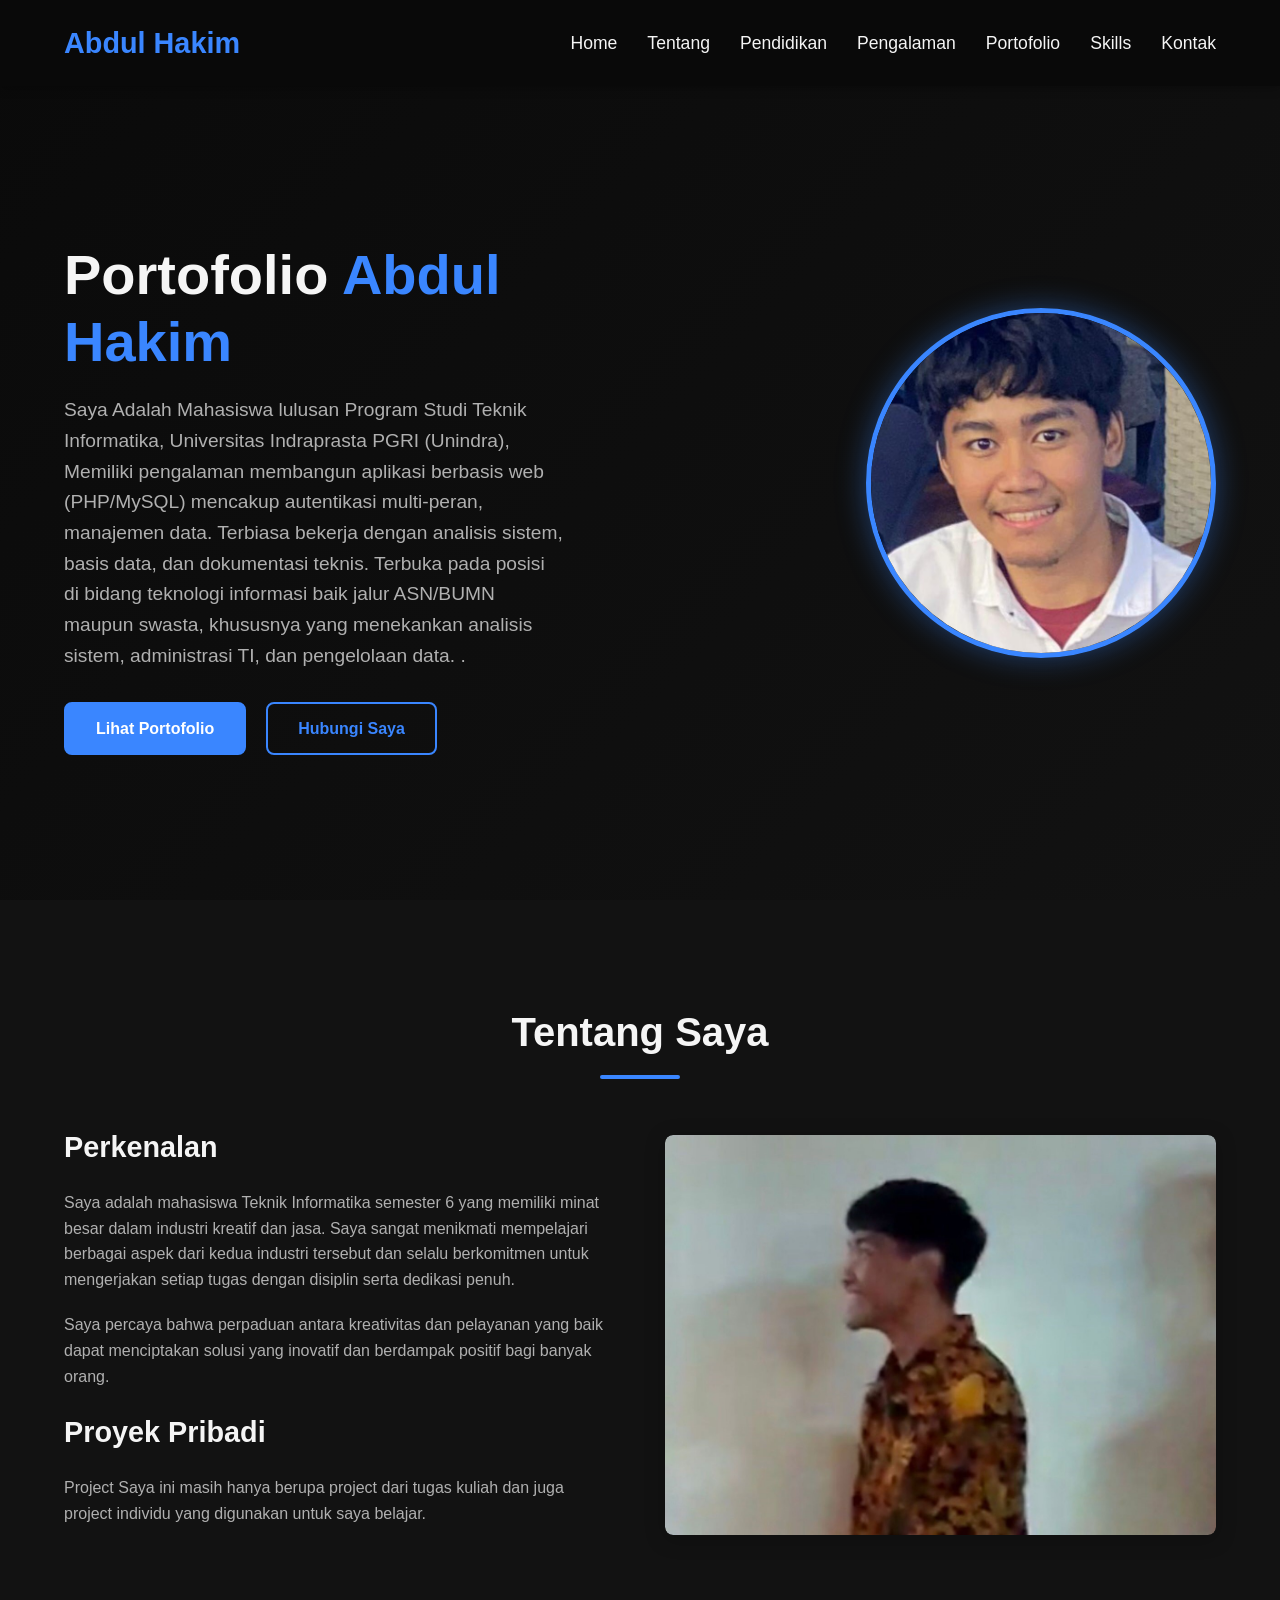
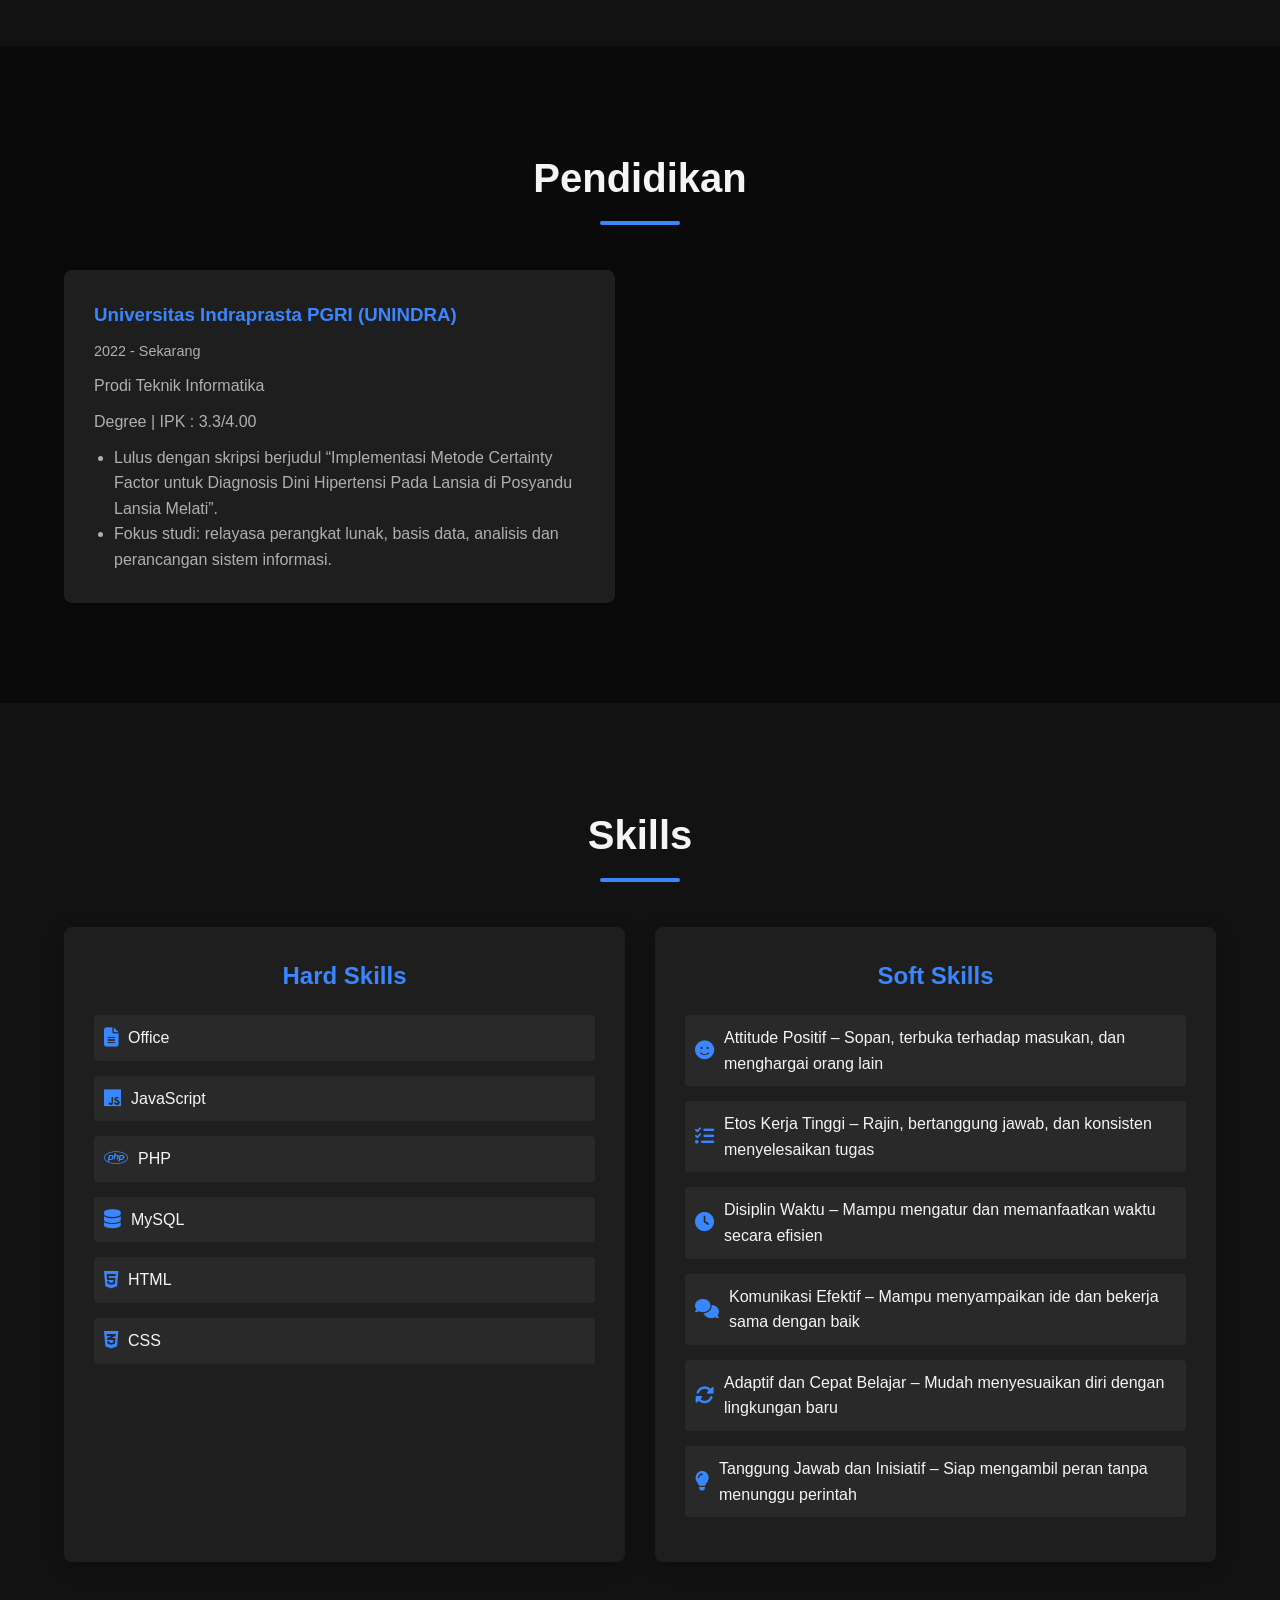
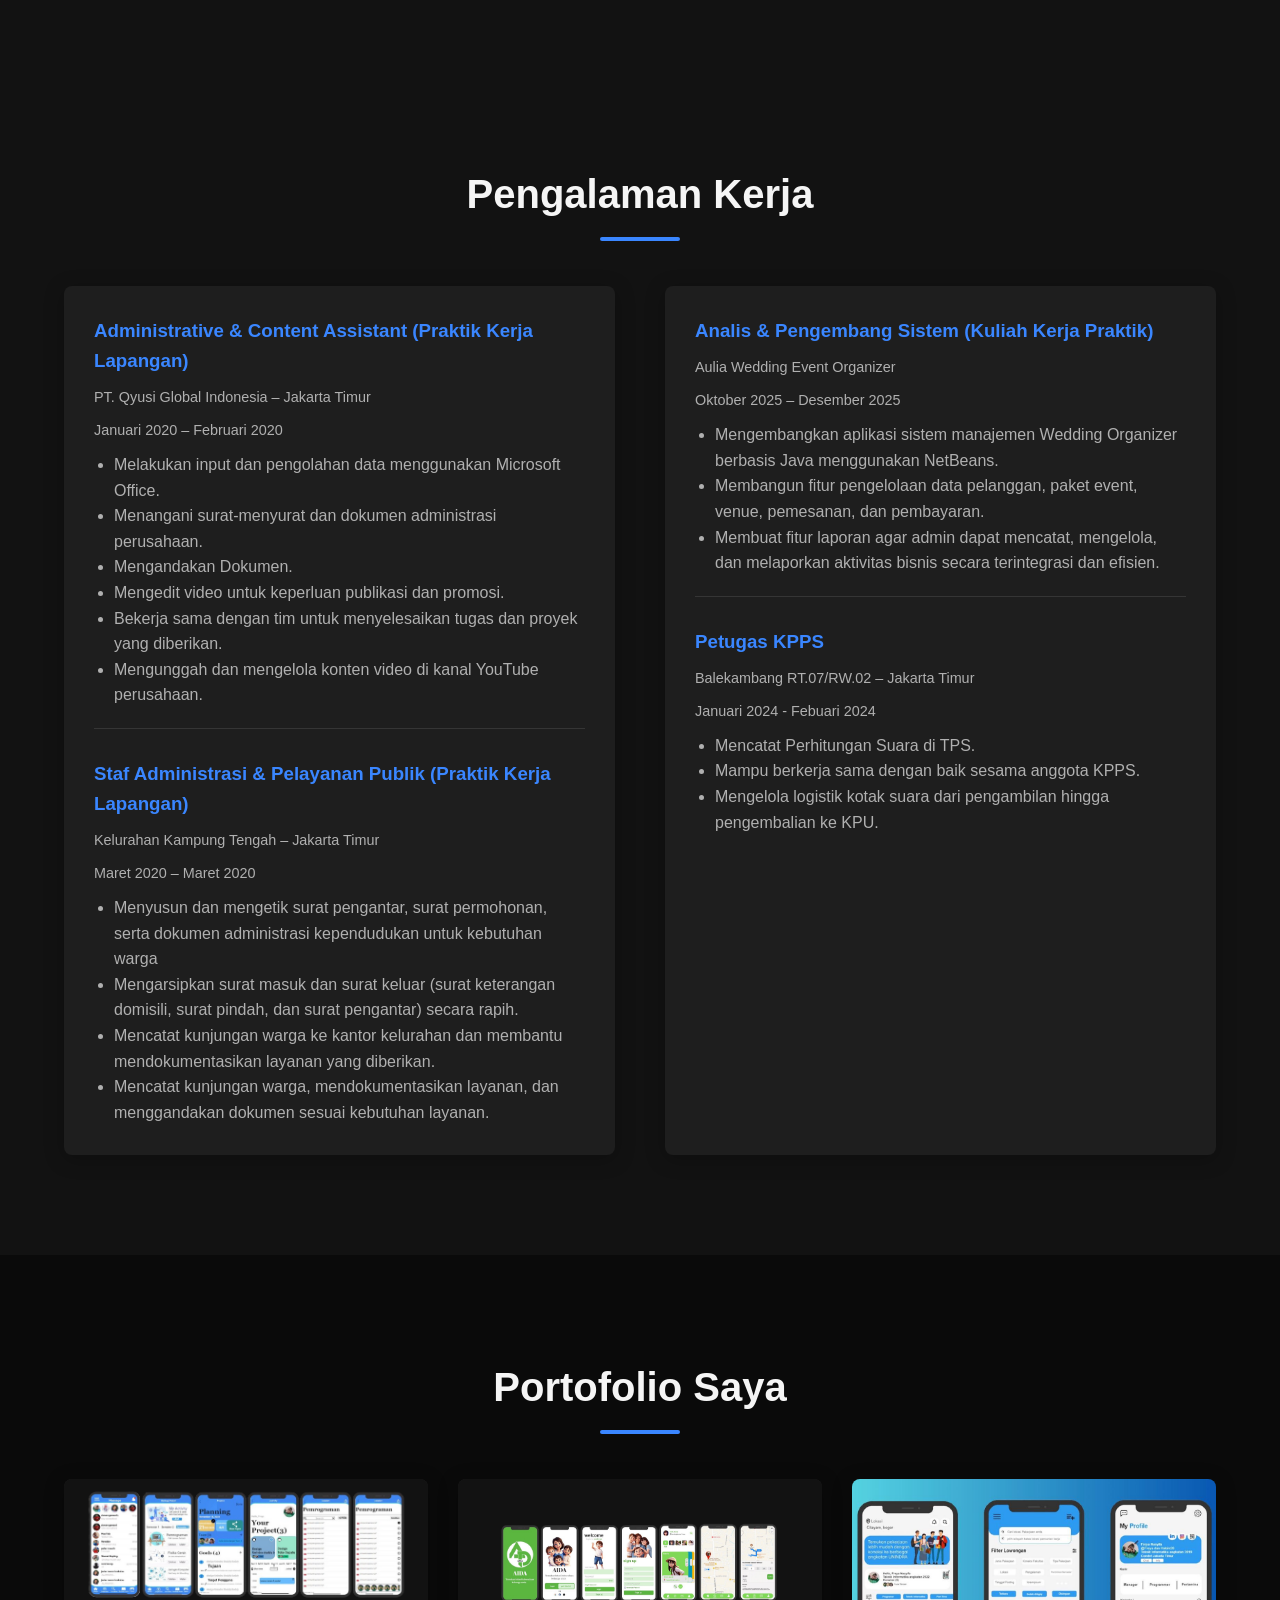
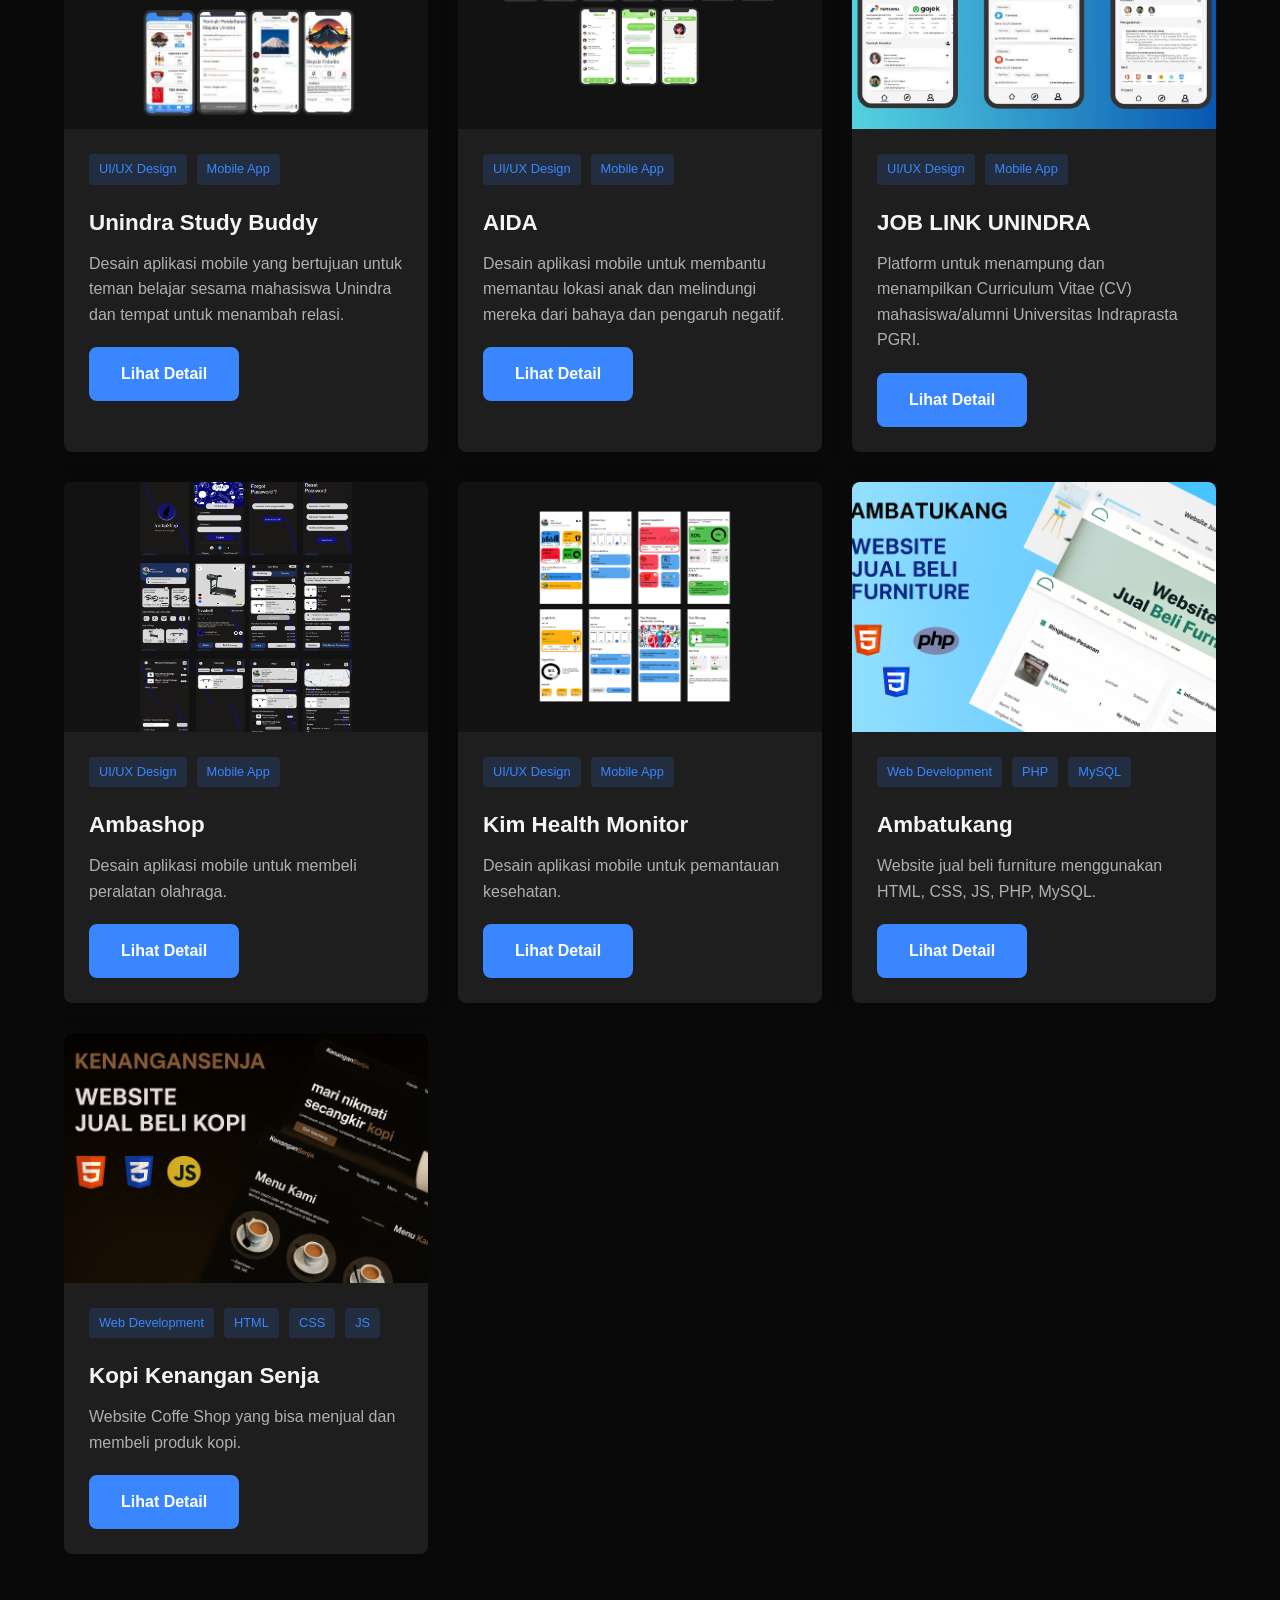
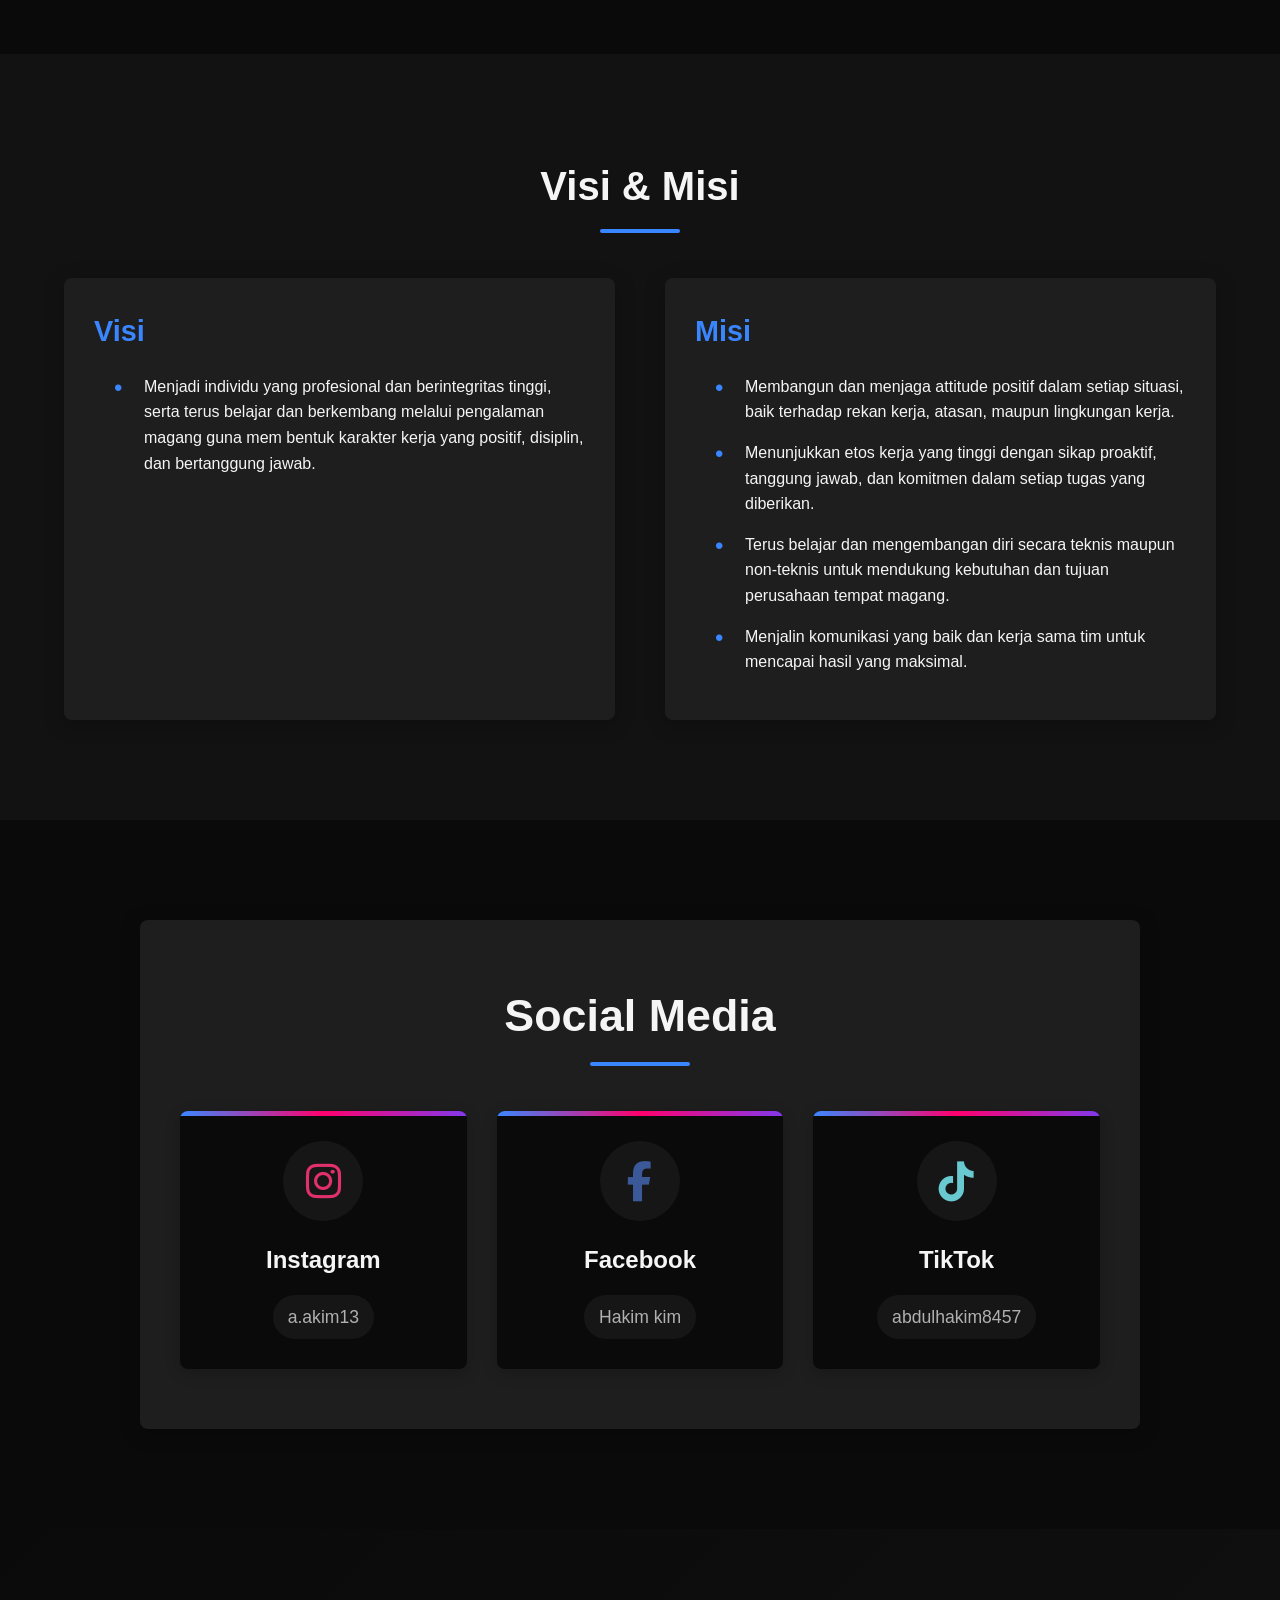
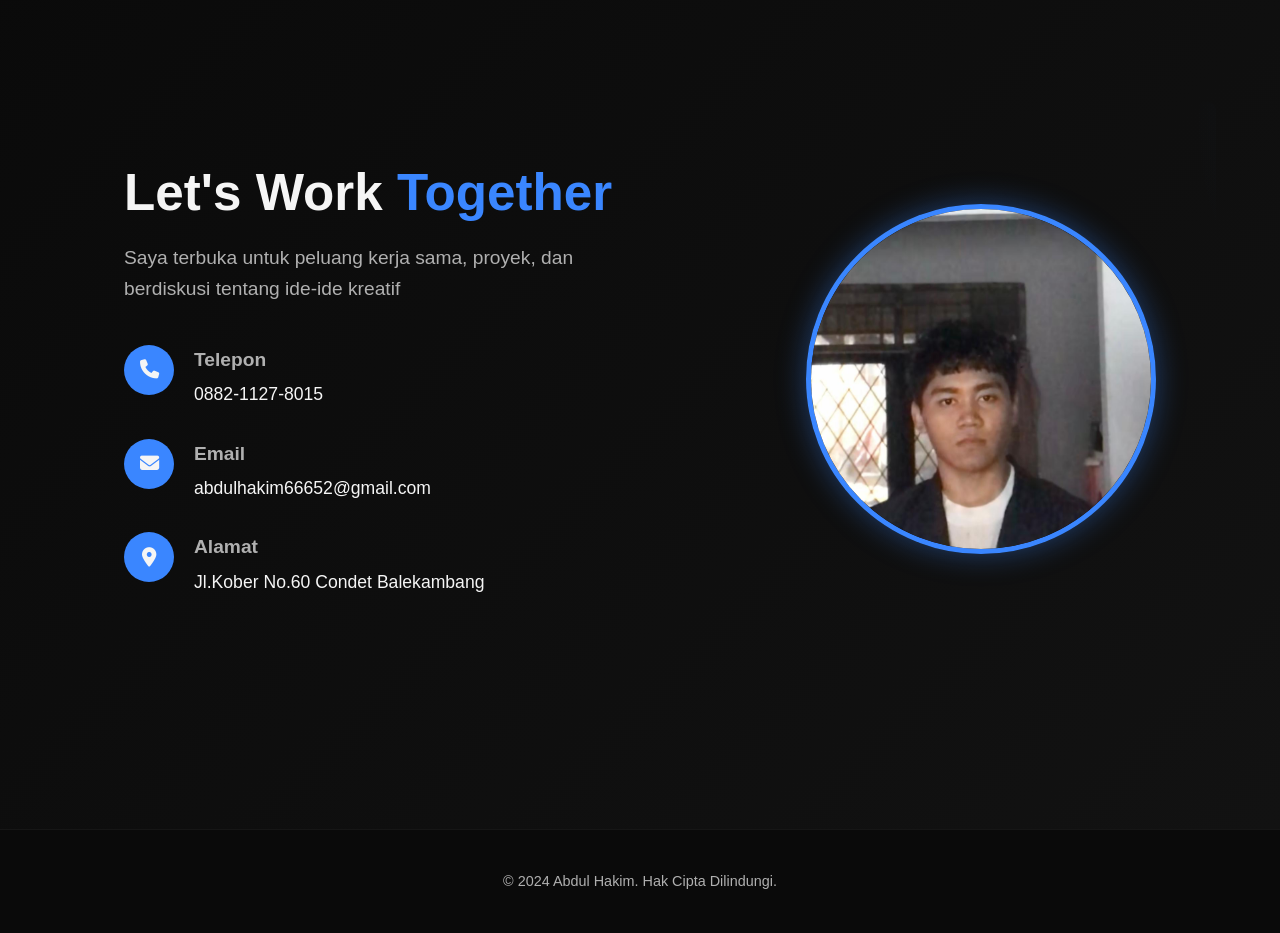
==== commit f88f6a0e: "Update index.html" ====
--- a/index.html
+++ b/index.html
@@ -33,7 +33,10 @@
         <div class="hero-content">
             <div class="hero-text">
                 <h1 class="fade-in">Portofolio <span>Abdul Hakim</span></h1>
-                <p class="fade-in delay-1">Mahasiswa Teknik Informatika semester 6 dengan minat besar dalam industri kreatif dan jasa. Saya berdedikasi untuk mengerjakan setiap tugas dengan disiplin dan dedikasi penuh.</p>
+                <p class="fade-in delay-1">Saya Adalah Mahasiswa lulusan Program Studi Teknik Informatika, Universitas Indraprasta PGRI (Unindra), Memiliki pengalaman 
+membangun aplikasi berbasis web (PHP/MySQL) mencakup autentikasi multi-peran, manajemen data. Terbiasa bekerja dengan 
+analisis sistem, basis data, dan dokumentasi teknis. Terbuka pada posisi di bidang teknologi informasi baik jalur ASN/BUMN 
+maupun swasta, khususnya yang menekankan analisis sistem, administrasi TI, dan pengelolaan data. .</p>
                 <div class="hero-buttons fade-in delay-2">
                     <a href="#portfolio" class="btn">Lihat Portofolio</a>
                     <a href="#contact" class="btn btn-outline">Hubungi Saya</a>
@@ -84,9 +87,9 @@
                     <p>Prodi Teknik Informatika</p>
                     <p>Degree | IPK : 3.3/4.00</p>
                     <ul style="padding-left: 20px; margin-top: 10px; color: var(--text-secondary);">
-                        <li>Middle dalam Bahasa Pemrograman Lanjutan</li>
-                        <li>Inovasi dalam Praktik Rekayasa Berkelanjutan</li>
-                        <li>Middle dalam UI/UX Desain</li>
+                        <li>Lulus dengan skripsi berjudul “Implementasi Metode Certainty Factor untuk Diagnosis Dini Hipertensi Pada Lansia di 
+Posyandu Lansia Melati”. </li>
+                        <li>Fokus studi: relayasa perangkat lunak, basis data, analisis dan perancangan sistem informasi. </li>
                     </ul>
                 </div>
             </div>
@@ -135,48 +138,52 @@
         <div class="timeline-container">
             <div class="timeline-section">
                 <div class="timeline-item">
-                    <h3>Prakter Kerja Lapangan PT. Qyusi Global Indonesia - Jakarta</h3>
-                    <div class="date">Januari 2020 – Januari 2020</div>
+                    <h3>Administrative & Content Assistant (Praktik Kerja Lapangan)</h3>
+                     <div class="date">PT. Qyusi Global Indonesia – Jakarta Timur </div>
+                    <div class="date">Januari 2020 – Februari 2020</div>
                     <ul style="padding-left: 20px; margin-top: 10px; color: var(--text-secondary);">
-                        <li>Menginput data dengan menggunakan excel.</li>
-                        <li>Menyusun dan Merapikan Dokumen Perusahaan.</li>
+                        <li>Melakukan input dan pengolahan data menggunakan Microsoft Office.</li>
+                        <li>Menangani surat-menyurat dan dokumen administrasi perusahaan.</li>
                         <li>Mengandakan Dokumen.</li>
-                        <li>Mengoptimalkan promosi perusahaan melalui upload konten video ke YouTube.</li>
+                        <li>Mengedit video untuk keperluan publikasi dan promosi. </li>
                         <li>Bekerja sama dengan tim untuk menyelesaikan tugas dan proyek yang diberikan.</li>
-                        <li>Membantu meningkatkan ke efektifitasan kinerja dalam penginputan dokumen sebesar 25%.</li>
+                        <li>Mengunggah dan mengelola konten video di kanal YouTube perusahaan.</li>
                     </ul>
                 </div>
                 
                 <div class="timeline-item">
-                    <h3> Prakter Kerja Lapangan Kelurahan Kampung Tengah - Jakarta </h3>
+                    <h3> Staf Administrasi & Pelayanan Publik (Praktik Kerja Lapangan) </h3>
+                    <div class="date">Kelurahan Kampung Tengah – Jakarta Timur</div>
                      <div class="date">Maret 2020 – Maret 2020</div>
                     <ul style="padding-left: 20px; margin-top: 10px; color: var(--text-secondary);">
-                        <li>Melakukan pengetikan dokumen terkait tentang pembuatan  KTP, KK, dan surat-surat administrasi lainnya.</li>
-                        <li>Mengarsipkan surat-surat masuk dan keluar, seperti surat keterangan domisili, surat pindah, dan surat pengantar.</li>
+                        <li>Menyusun dan mengetik surat pengantar, surat permohonan, serta dokumen administrasi kependudukan untuk  
+kebutuhan warga </li>
+                        <li>Mengarsipkan surat masuk dan surat keluar (surat keterangan domisili, surat pindah, dan surat pengantar) secara rapih.</li>
                         <li>Mencatat kunjungan warga ke kantor kelurahan dan membantu mendokumentasikan layanan yang diberikan.</li>
-                        <li>Mengandakan dokumen.</li>
-                        <li>Menyusun surat pengantar, surat permohonan, atau dokumen-dokumen resmi lainnya yang diperlukan warga.</li>
-                        <li>Membantu meningkatkan ke efektifitasan kinerja dalam penginputan dokumen sebesar 40%.</li>
+                        <li>Mencatat kunjungan warga, mendokumentasikan layanan, dan menggandakan dokumen sesuai kebutuhan layanan.</li>
                     </ul>
                 </div>
             </div>
             
             <div class="timeline-section">
                 <div class="timeline-item">
-                    <h3> Pekerja Lepas Ninja Xpress - Logos Bekasi</h3>
-                     <div class="date">Agustus 2023 – Agustus 2023</div>
+                    <h3> Analis & Pengembang Sistem (Kuliah Kerja Praktik) </h3>
+                      <div class="date">Aulia Wedding Event Organizer </div>
+                     <div class="date">Oktober 2025 – Desember 2025</div>
                     <ul style="padding-left: 20px; margin-top: 10px; color: var(--text-secondary);">
-                        <li>Mempercepat proses penataan barang hingga 20%.</li>
-                        <li>Memahami cara menyimpan, mengorganisir, dan mengelola barang-barang di gudang.</li>
-                        <li>Berkolaborasi dengan anggota tim lainnya dalam menyelesaikan tugas-tugas sehari-hari, seperti memindahkan barang, mengecek pengiriman, atau membersihkan area gudang.</li>
+                        <li>Mengembangkan aplikasi sistem manajemen Wedding Organizer berbasis Java menggunakan NetBeans.</li>
+                        <li>Membangun fitur pengelolaan data pelanggan, paket event, venue, pemesanan, dan pembayaran.</li>
+                        <li>Membuat fitur laporan agar admin dapat mencatat, mengelola, dan melaporkan aktivitas bisnis secara terintegrasi dan 
+efisien.</li>
                     </ul>
                 </div>
                 
                 <div class="timeline-item">
-                    <h3> Petugas KPPS - Jakarta Timur</h3>
+                    <h3> Petugas KPPS</h3>
+                    <div class="date">Balekambang RT.07/RW.02 – Jakarta Timur </div>
                      <div class="date">Januari 2024 - Febuari 2024</div>
                     <ul style="padding-left: 20px; margin-top: 10px; color: var(--text-secondary);">
-                        <li>Mencatat Perhitungan Suara di TPS dengan keakuratan 90%.</li>
+                        <li>Mencatat Perhitungan Suara di TPS.</li>
                         <li>Mampu berkerja sama dengan baik sesama anggota KPPS.</li>
                         <li>Mengelola logistik kotak suara dari pengambilan hingga pengembalian ke KPU.</li>
                     </ul>
@@ -432,4 +439,4 @@
     </footer>
     <script src="main.js"></script>
 </body>
-</html>+</html>
